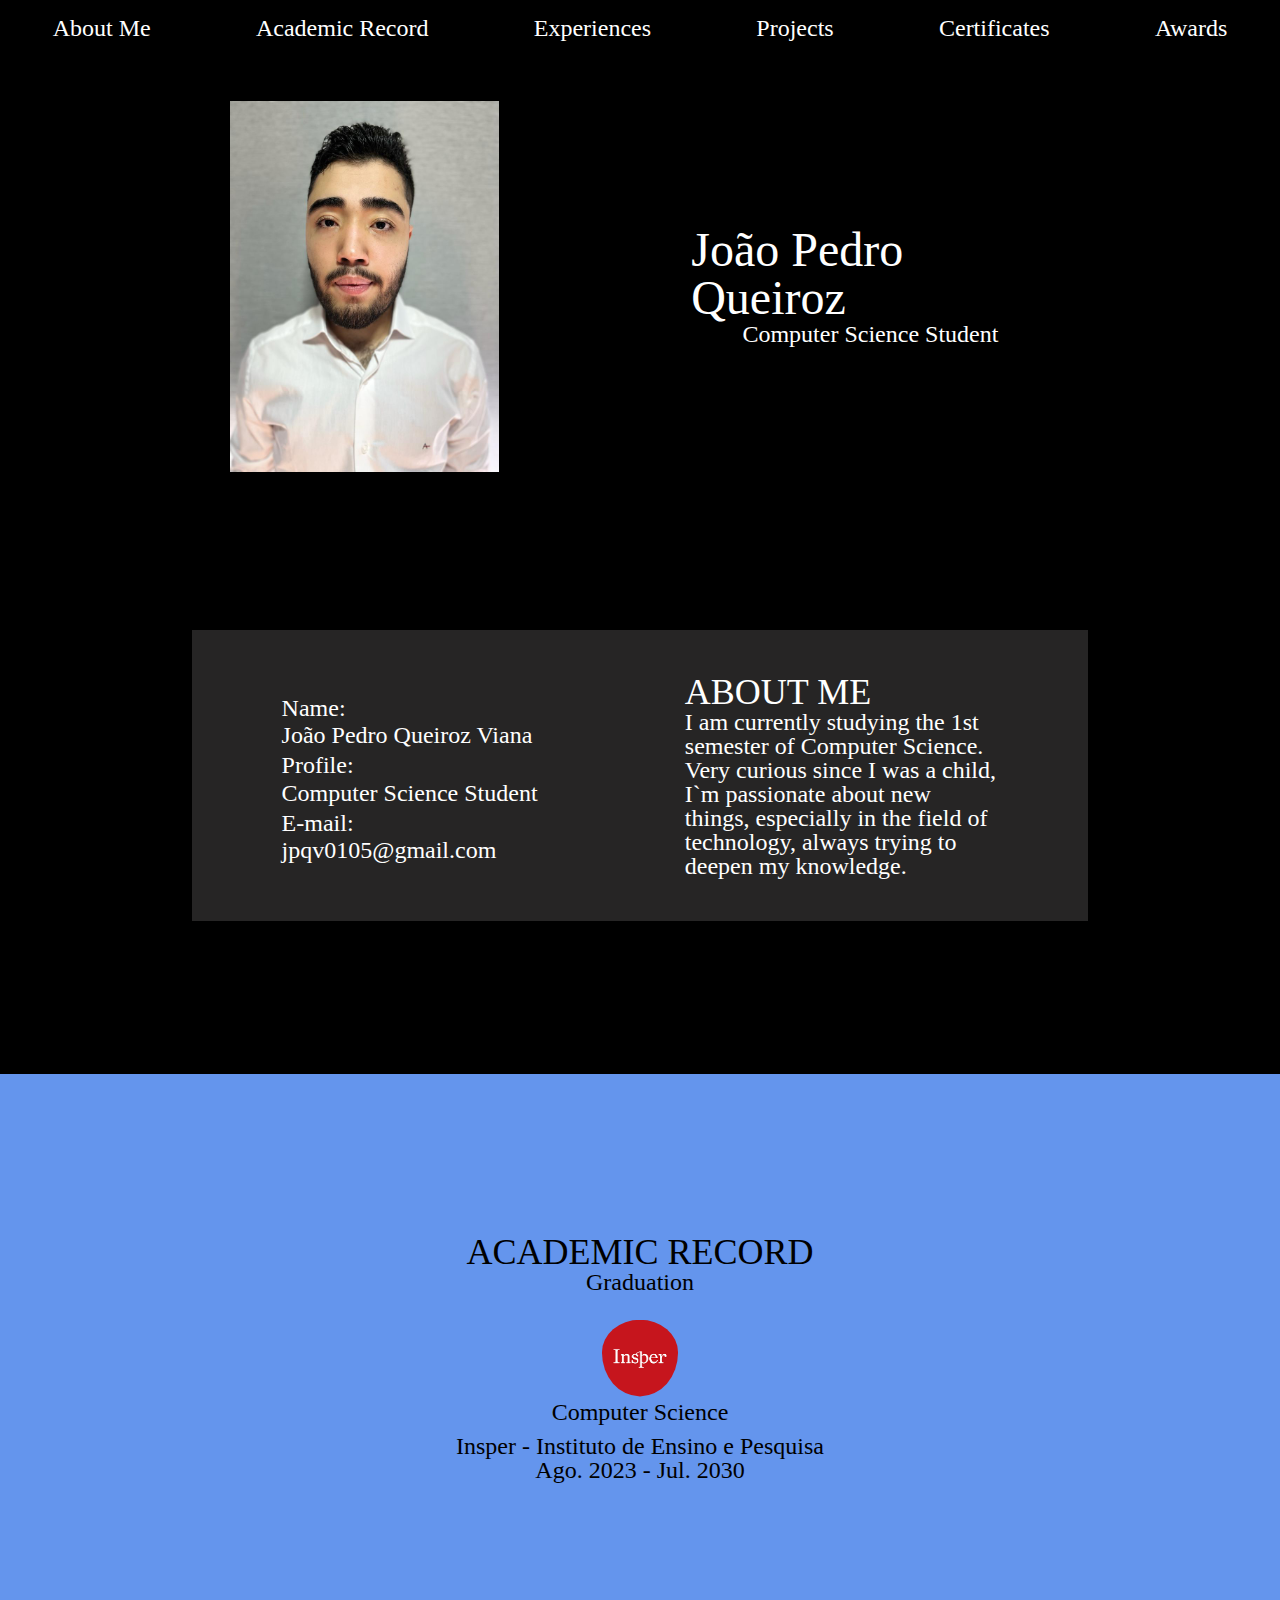
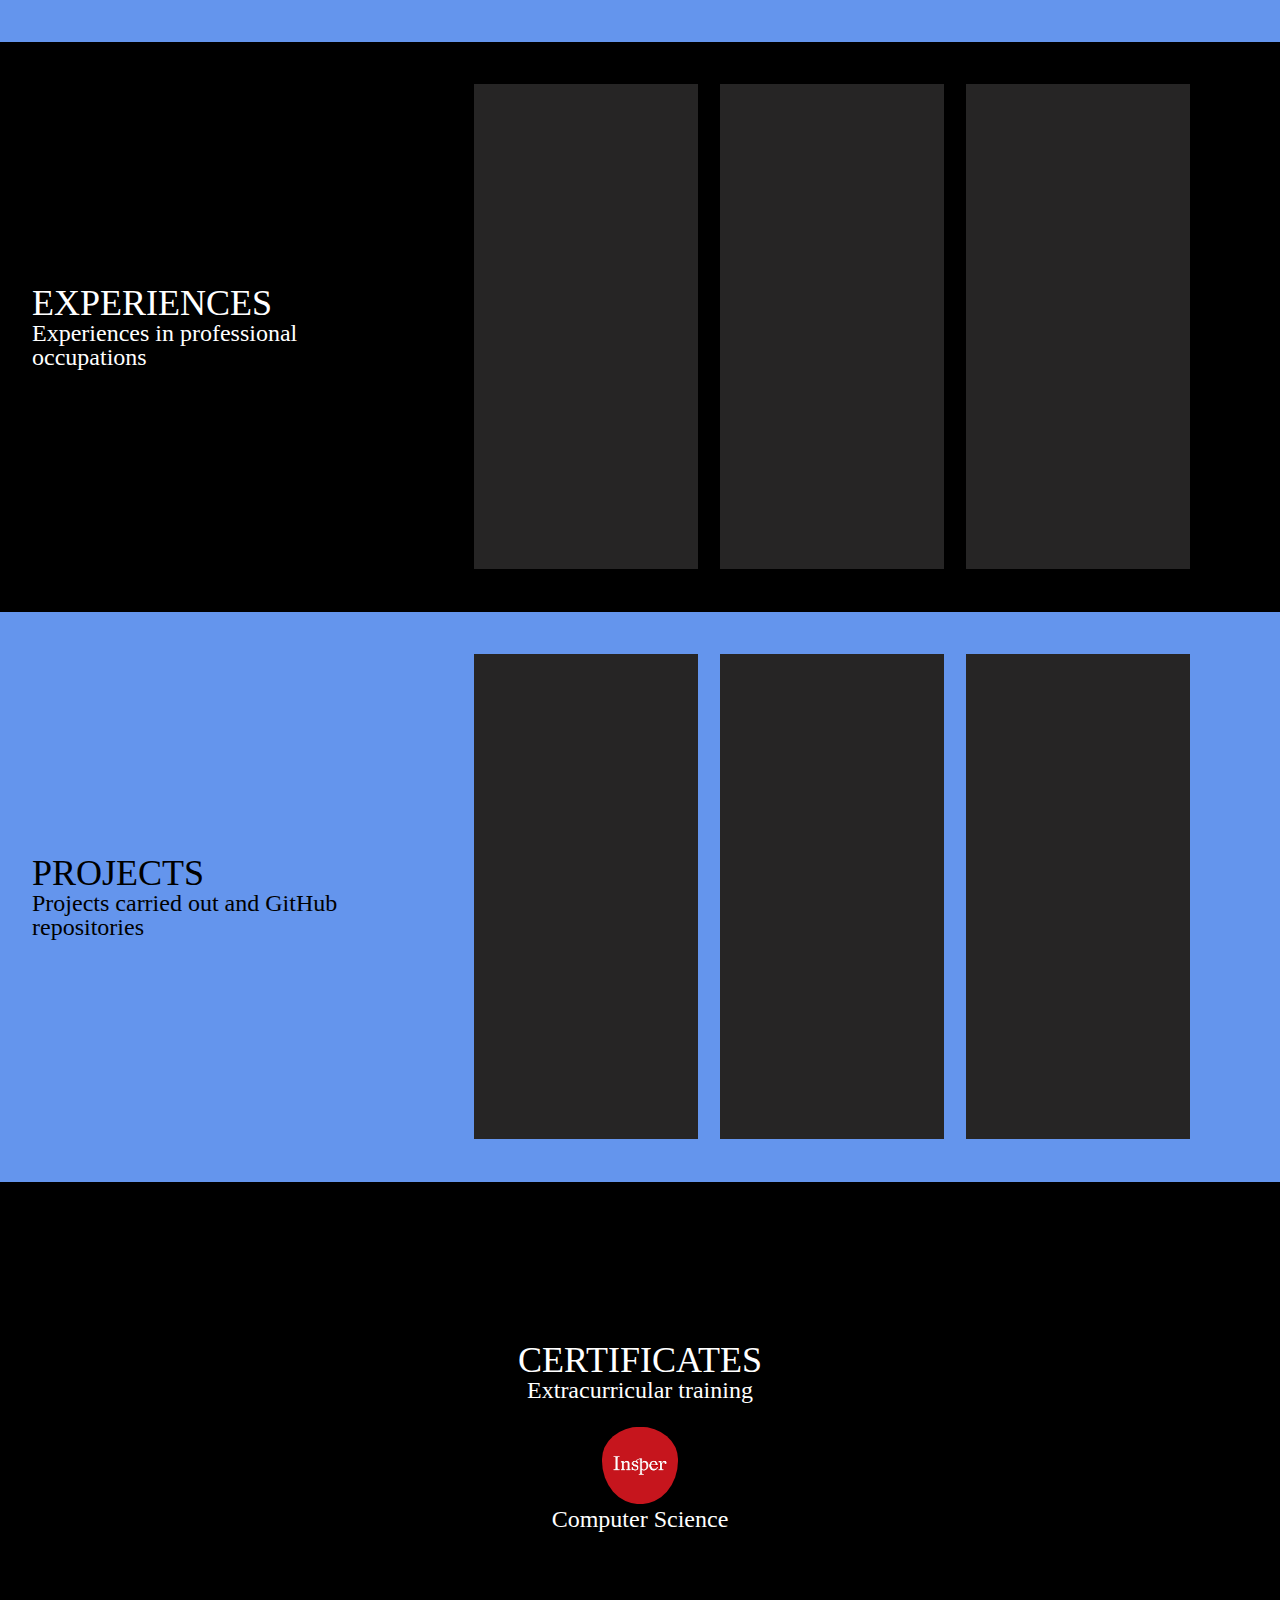
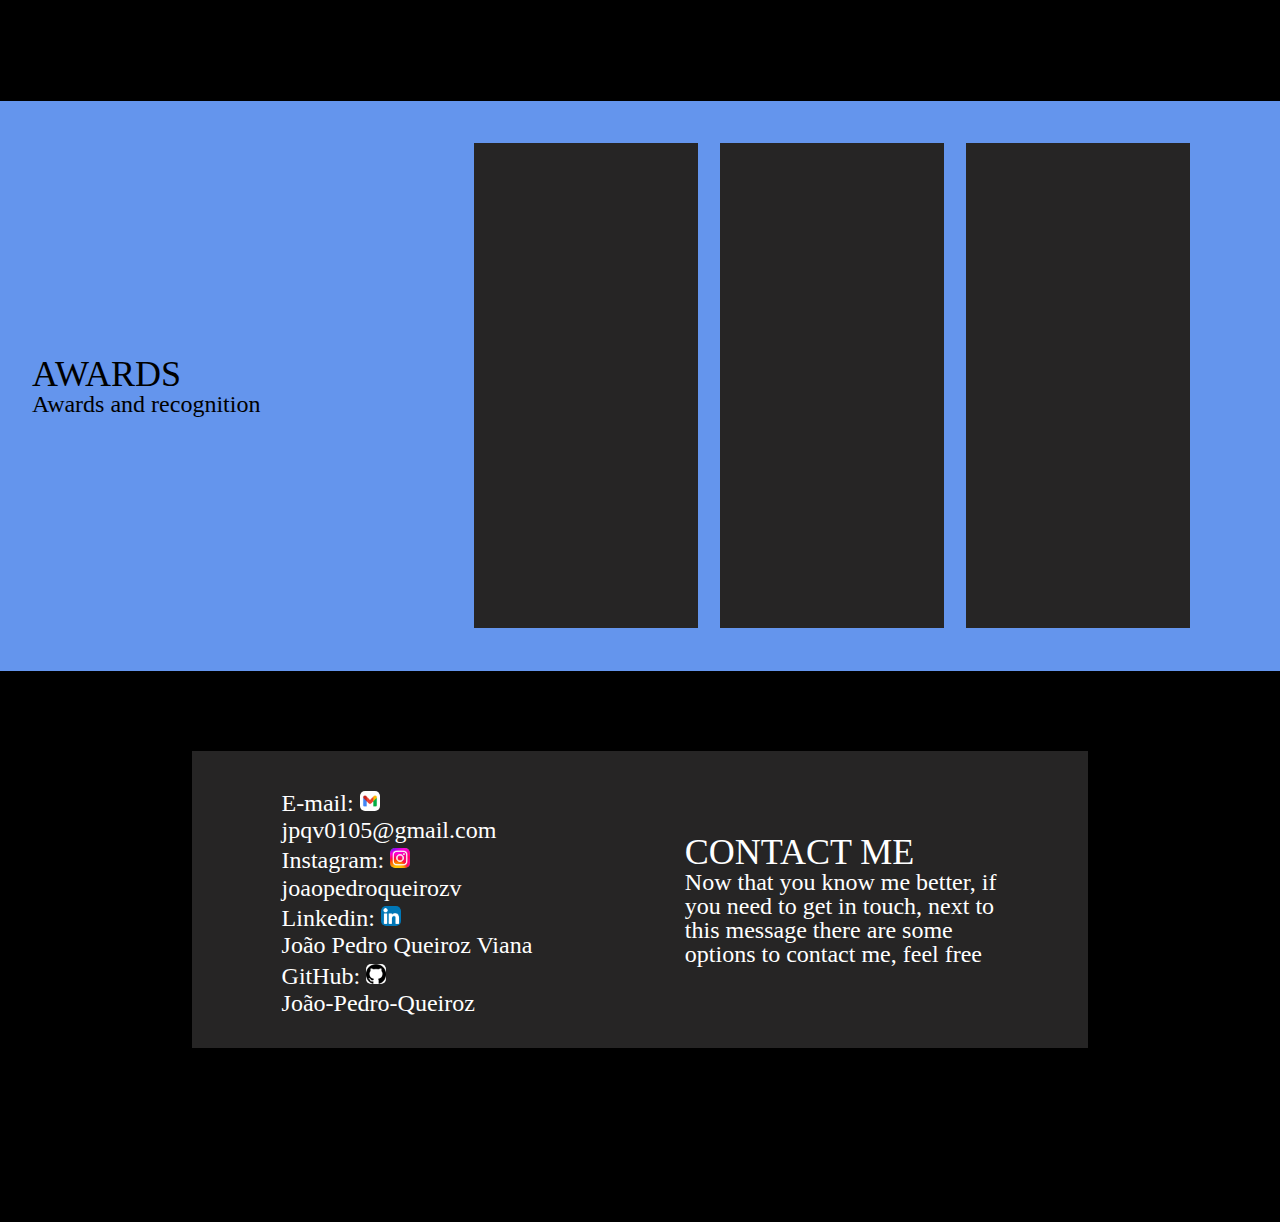
==== index.html @ a4958333 "tirando comentário" ====
<!DOCTYPE html>
<html lang="pt-BR">
    <head>
        <title> Portfólio - João Pedro </title>
        <meta charset="UTF-8">
        <meta name="viewport" content="width=device-width, initial-scale=1">
        <link rel="stylesheet" href="reset/reset.css">
        <link rel="stylesheet" href="style/style.css">
    </head>
    <header class="pai">
        <p class="filho"> About Me </p>
        <p class="filho"> Academic Record </p>
        <p class="filho"> Experiences </p>
        <p class="filho"> Projects </p>
        <p class="filho"> Certificates </p>
        <p class="filho"> Awards </p>
    </header>
    <body>
        <section class="black-first">
            <figure>
                <img class="photo"  src="img/Portfólio.jpg" alt="João Pedro's photo">
                <div class="name">
                    <h1> João Pedro Queiroz </h1>
                    <p class="body-black"> Computer Science Student </p>
                </div>
            </figure>
        </section>
        <section class="black-first">
            <div class="complete">
                <div class="informations">
                    <h3 class="title-black"> Name: </h3>
                    <p class="body-black"> João Pedro Queiroz Viana </p>
                    <h3 class="title-black"> Profile: </h3>
                    <p class="body-black"> Computer Science Student </p>
                    <h3 class="title-black"> E-mail: </h3>
                    <p class="body-black"> jpqv0105@gmail.com </p>
                </div>
                <div class="about">
                    <h2  class="title-black"> ABOUT ME </h2>
                    <p class="body-black text-about">
                        I am currently studying the 1st semester of Computer Science.
                        Very curious since I was a child, I`m passionate about new things,
                        especially in the field of technology, always trying to deepen my knowledge.
                    </p>
                </div>
            </div>
        </section>
        <section class="blue-first">
            <div class="title-a">
                <h2 class="title"> ACADEMIC RECORD </h2>
                <p class="body"> Graduation </p>
                <img class="logo"  src="img/Insper.png" alt="Insper's logo">
                <h3 class="title graduation"> Computer Science </h3>
                <p class="body"> Insper - Instituto de Ensino e Pesquisa </p>
                <p class="body"> Ago. 2023 - Jul. 2030 </p>
            </div>
        </section>
        <section class="black-second">
            <div class="title-b">
                <h2 class="title-black"> EXPERIENCES </h2>
                <p class="body-black"> Experiences in professional occupations </p>
            </div>
            <div class="projects">
                <div class="project">
                   
                </div>
                <div class="project">

                </div>
                <div class="project">

                </div>
            </div>  
        </section>
        <section class="blue-second">
            <div class="title-b">
                <h2 class="title"> PROJECTS </h2>
                <p class="body"> Projects carried out and GitHub repositories </p>
            </div>
            <div class="projects">
                <div class="project">
                   
                </div>
                <div class="project">

                </div>
                <div class="project">

                </div>
            </div>  
        </section>
        <section class="black-third">
            <div class="title-a">
                <h2 class="title-black"> CERTIFICATES </h2>
                <p class="body-black"> Extracurricular training </p>
                <img class="logo"  src="img/Insper.png" alt="Insper's logo">
                <h3 class="title-black graduation"> Computer Science </h3>
            </div>
        </section>
        <section class="blue-second">
            <div class="title-b">
                <h2 class="title"> AWARDS </h2>
                <p class="body"> Awards and recognition </p>
            </div>
            <div class="projects">
                <div class="project">
                   
                </div>
                <div class="project">

                </div>
                <div class="project">

                </div>
            </div>
        </section>
        <section class="black-first">
            <div class="complete">
                <div class="informations">
                    <h3 class="title-black"> E-mail: <img class="icon"  src="img/Gmail.png" alt="Gmail's icon"> </h3>
                    <p class="body-black"> jpqv0105@gmail.com </p>
                    <h3 class="title-black"> Instagram: <img class="icon"  src="img/Instagram.jpeg" alt="Instagram's icon"> </h3>
                    <p class="body-black"> joaopedroqueirozv </p>
                    <h3 class="title-black"> Linkedin: <img class="icon"  src="img/Linkedin.png" alt="Linkedin's icon"> </h3>
                    <p class="body-black"> João Pedro Queiroz Viana </p>
                    <h3 class="title-black"> GitHub: <img class="icon"  src="img/GitHub.png" alt="GitHub's icon"> </h3>
                    <p class="body-black"> João-Pedro-Queiroz </p>
                </div>
                <div class="about">
                    <h2 class="title-black"> CONTACT ME </h2>
                    <p class="body-black text-about"> 
                        Now that you know me better, if you need to get in touch, 
                        next to this message there are some options to contact me, feel free
                    </p>
                </div>
            </div>
        </section>
    </body>
</html>
---- style/style.css ----
.pai {
    display: flex;
    flex-direction: row;
    justify-content: space-around;
    position: fixed;
    height: 9%;
    width: 100%;
    background-color: black;
}

.filho {
    font-size: 150%;
    margin: 0.5rem;
    padding: 0.5rem;
    color: white;
}

.body-black{
    color: white;
    font-size: 150%;
}

.body{
    color: black;
    font-size: 150%;
}

h1{
    color: white;
    font-size: 300%;
}

h2{
    font-size: 225%;
}

.title-black{
    color: white;
}

.title{
    color: black;
}

h3{
    font-size: 150%;
    padding: 0.2rem 0rem 0.1rem;
    margin: 0.2rem 0rem 0.1rem;
}

.black-first{
    background-color: black;
    display: grid;
    grid-template-columns: 15% auto 15%;
}

figure{
    grid-column-start: 2;
    grid-column-end: 3;
    height: 75%;
    padding: 2.5rem 0rem;
    margin: 2.5rem 0rem;
    display: flex;
    flex-direction: row;
    justify-content: center;
    align-items: center;
}

.photo{
    height: 90%;
    width: 30%;
    padding: 0.5rem 3rem 0.5rem 0.5rem;
    margin: 0.5rem 3rem 0.5rem 0.5rem;
}

.name{
    width: 40%;
    padding: 0.5rem 0.5rem 0.5rem 3rem;
    margin: 0.5rem 0.5rem 0.5rem 3rem;
    display: flex;
    flex-direction: column;
    align-items: center;
}

.complete{
    background-color: rgb(38, 37, 37);
    grid-column-start: 2;
    grid-column-end: 3;
    height: 25%;
    padding: 5rem 0rem;
    margin: 5rem 0rem;
    display: flex;
    flex-direction: row;
    justify-content: center;
    align-items: center;
}

.informations{
    width: 45%;
}

.about{
    width: 35%;
}

.blue-first{
    background-color: cornflowerblue;
    display: grid;
    grid-template-columns: 30% auto 30%;
}

.title-a{
    grid-column-start: 2;
    grid-column-end: 3;
    padding: 5rem 0rem;
    margin: 5rem 0rem;
    display: flex;
    flex-direction: column;
    align-items: center;
}

.logo{
    border-radius: 50%;
    height: 55%;
    width: 15%;
    padding: 0.8rem 0rem 0.1rem 0rem;
    margin: 0.8rem 0rem 0.1rem 0rem;
}

.graduation{
    padding: 0rem 0rem 0.3rem 0rem;
    margin: 0rem 0rem 0.3rem 0rem;
}

.black-second{
    background-color: black;
    display: grid;
    grid-template-columns: 30% auto;
}

.title-b{
    grid-column-start: 1;
    grid-column-end: 2;
    height: 250px;  
    padding: 5rem 0rem 5rem 1rem;
    margin: 5rem 0rem 5rem 1rem;
    display: flex;
    flex-direction: column;
    justify-content: center;
}

.projects{
    grid-column: 2;
    display: flex;
    flex-direction: row;
    justify-content: center;
    align-items: center;
}

.project{
    background-color: rgb(38, 37, 37);
    padding: 1ren 0.7rem;
    margin: 1rem 0.7rem;
    height: 85%;
    width: 25%;
    display: flex;
    flex-direction: column;
}

.blue-second{
    background-color: cornflowerblue;
    display: grid;
    grid-template-columns: 30% auto;
}

.black-third{
    background-color: black;
    display: grid;
    grid-template-columns: 30% auto 30%;
}

.icon{
    border-radius: 25%;
    height: 25%;
    width: 5%;
    padding: 0rem 0rem 0rem 0rem;
    margin: 0rem 0rem 0rem 0rem;
}
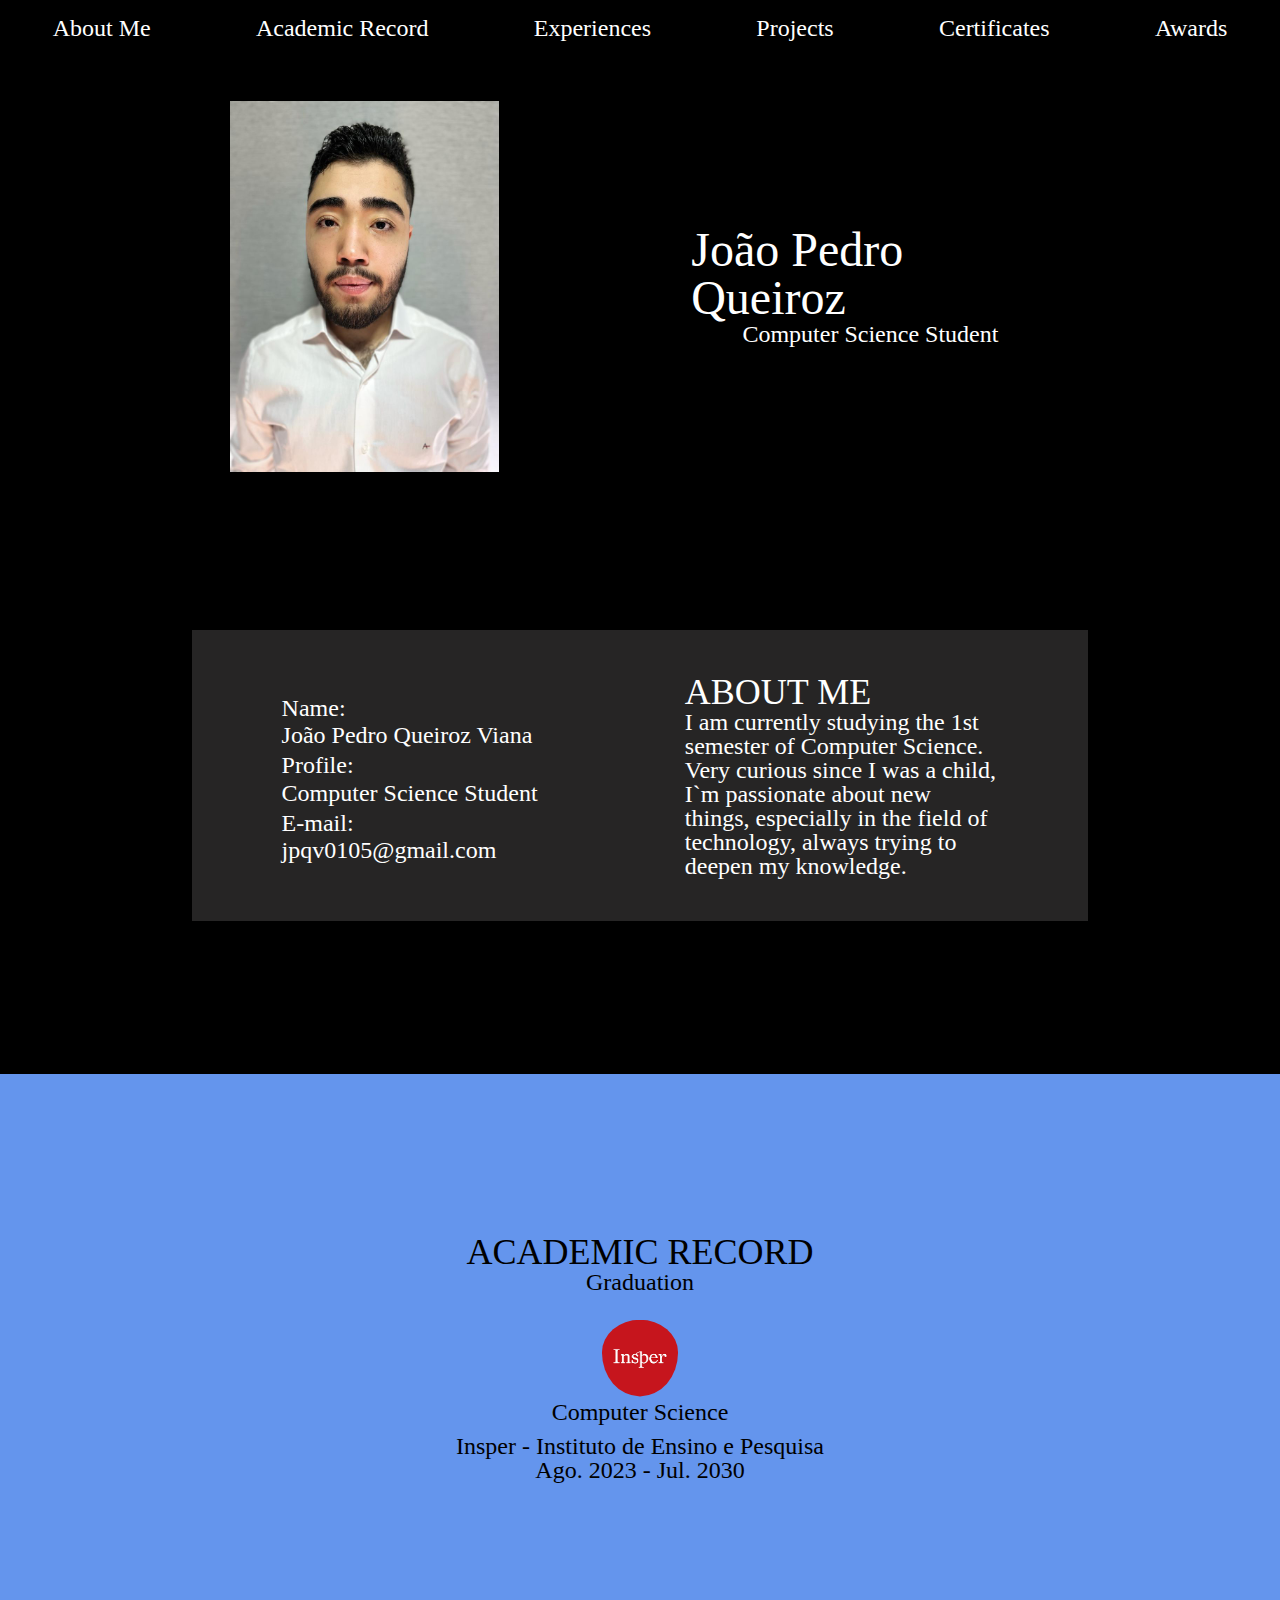
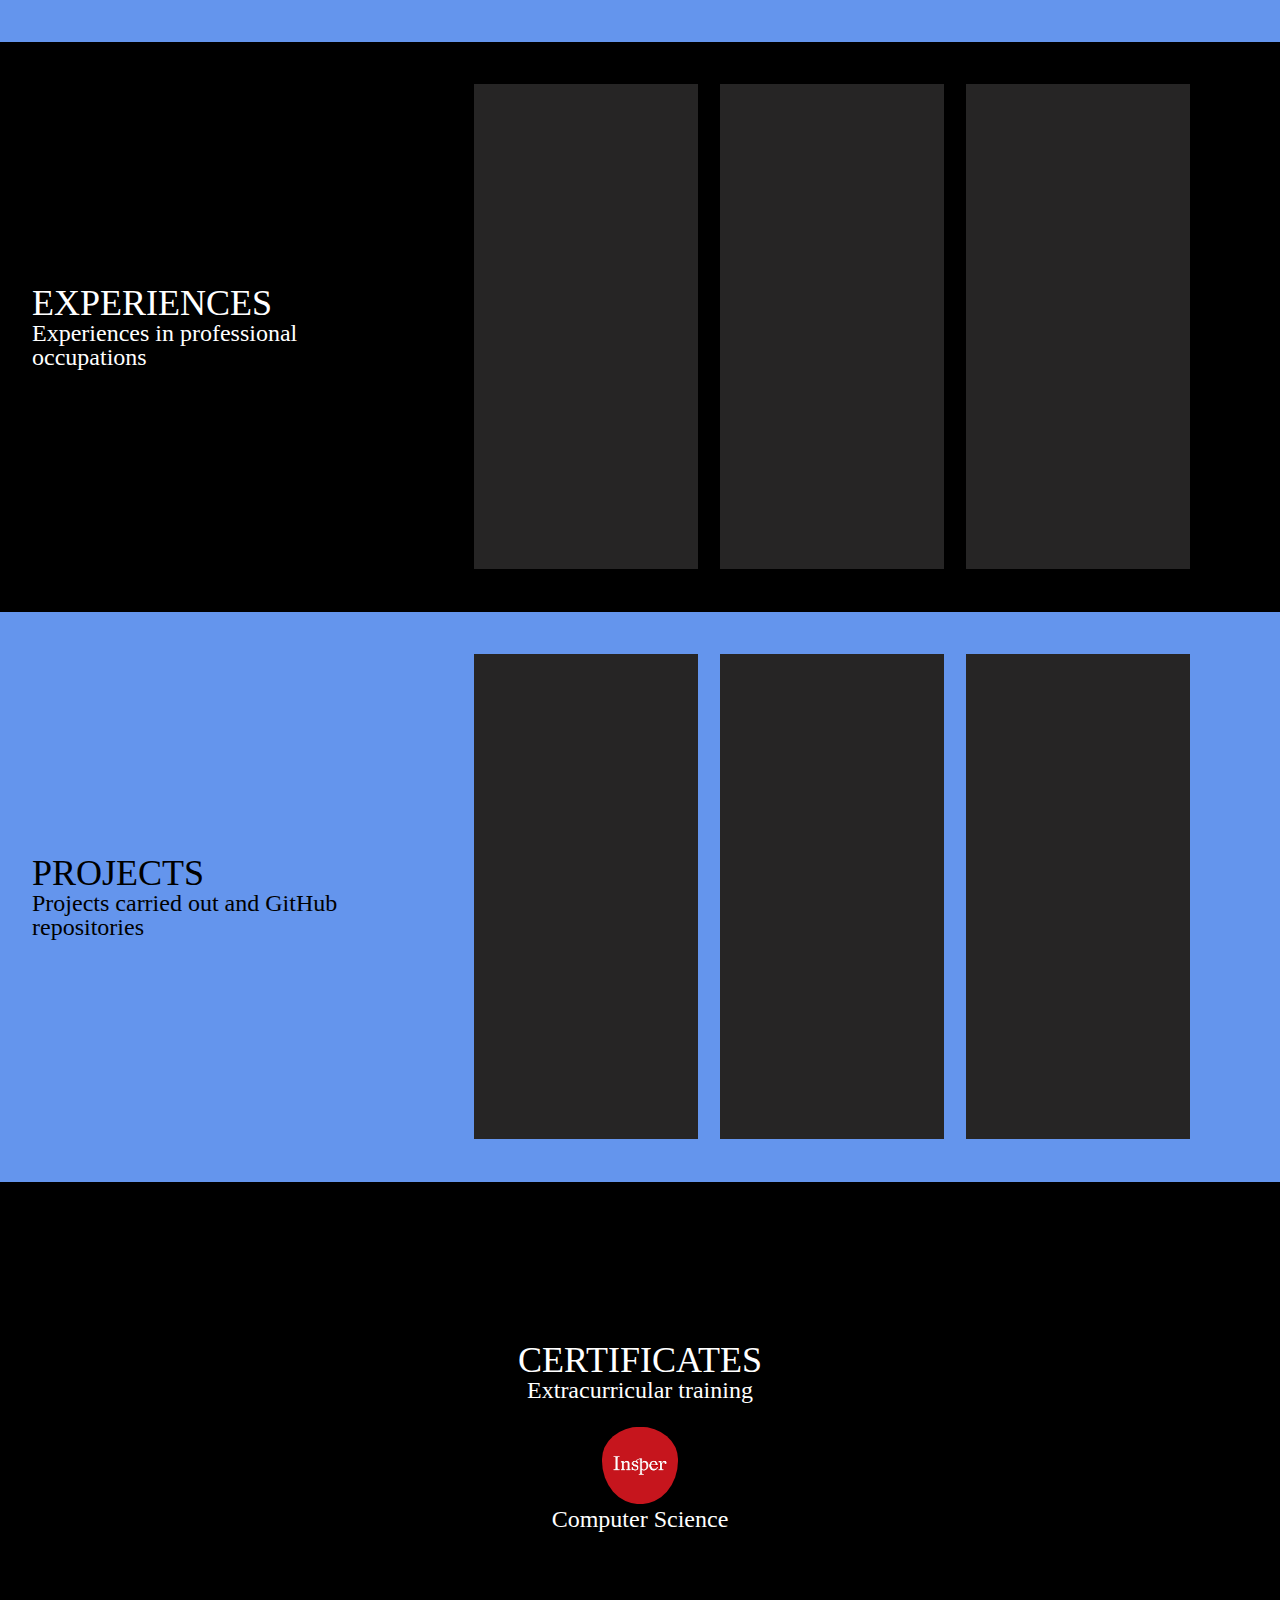
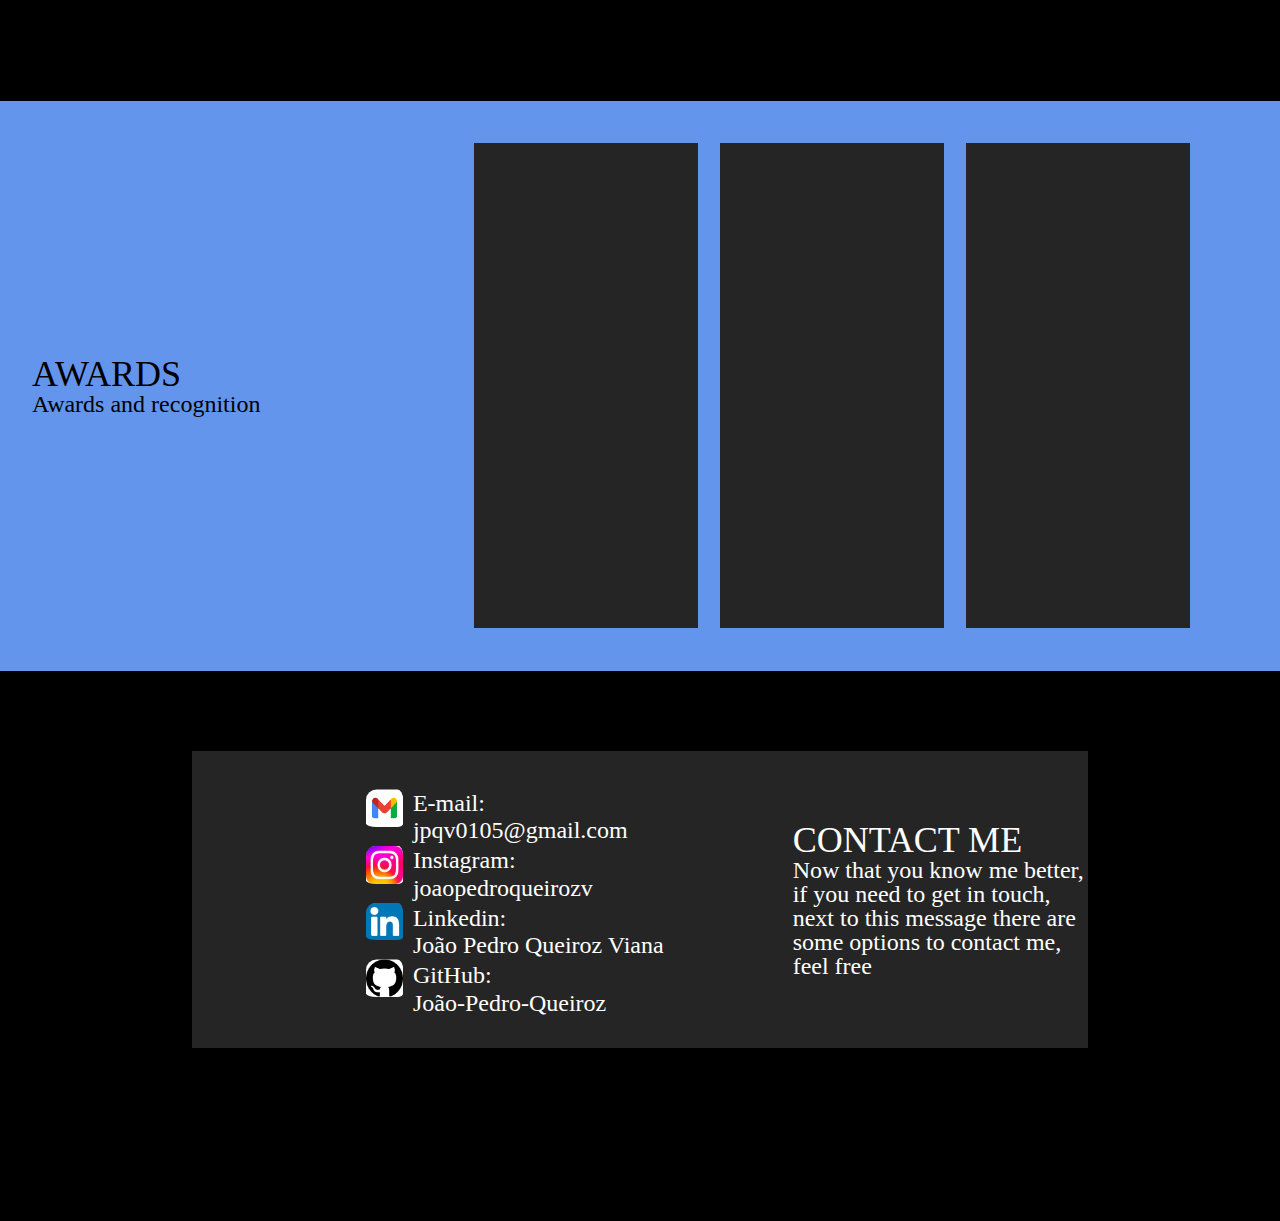
==== commit 432c4644: "Criando elemento footer" ====
--- a/index.html
+++ b/index.html
@@ -1,5 +1,6 @@
 <!DOCTYPE html>
 <html lang="pt-BR">
+
     <head>
         <title> Portfólio - João Pedro </title>
         <meta charset="UTF-8">
@@ -7,6 +8,7 @@
         <link rel="stylesheet" href="reset/reset.css">
         <link rel="stylesheet" href="style/style.css">
     </head>
+
     <header class="pai">
         <p class="filho"> About Me </p>
         <p class="filho"> Academic Record </p>
@@ -15,7 +17,9 @@
         <p class="filho"> Certificates </p>
         <p class="filho"> Awards </p>
     </header>
+
     <body>
+
         <section class="black-first">
             <figure>
                 <img class="photo"  src="img/Portfólio.jpg" alt="João Pedro's photo">
@@ -25,6 +29,7 @@
                 </div>
             </figure>
         </section>
+
         <section class="black-first">
             <div class="complete">
                 <div class="informations">
@@ -45,6 +50,7 @@
                 </div>
             </div>
         </section>
+
         <section class="blue-first">
             <div class="title-a">
                 <h2 class="title"> ACADEMIC RECORD </h2>
@@ -55,6 +61,7 @@
                 <p class="body"> Ago. 2023 - Jul. 2030 </p>
             </div>
         </section>
+
         <section class="black-second">
             <div class="title-b">
                 <h2 class="title-black"> EXPERIENCES </h2>
@@ -72,6 +79,7 @@
                 </div>
             </div>  
         </section>
+
         <section class="blue-second">
             <div class="title-b">
                 <h2 class="title"> PROJECTS </h2>
@@ -89,6 +97,7 @@
                 </div>
             </div>  
         </section>
+
         <section class="black-third">
             <div class="title-a">
                 <h2 class="title-black"> CERTIFICATES </h2>
@@ -97,6 +106,7 @@
                 <h3 class="title-black graduation"> Computer Science </h3>
             </div>
         </section>
+
         <section class="blue-second">
             <div class="title-b">
                 <h2 class="title"> AWARDS </h2>
@@ -114,16 +124,27 @@
                 </div>
             </div>
         </section>
+
+    </body>
+
+    <footer>
+
         <section class="black-first">
             <div class="complete">
+                <div class="icons">
+                    <img class="icon"  src="img/Gmail.png" alt="Gmail's icon">
+                    <img class="icon"  src="img/Instagram.jpeg" alt="Instagram's icon">
+                    <img class="icon"  src="img/Linkedin.png" alt="Linkedin's icon">
+                    <img class="icon"  src="img/GitHub.png" alt="GitHub's icon">
+                </div>
                 <div class="informations">
-                    <h3 class="title-black"> E-mail: <img class="icon"  src="img/Gmail.png" alt="Gmail's icon"> </h3>
+                    <h3 class="title-black"> E-mail: </h3>
                     <p class="body-black"> jpqv0105@gmail.com </p>
-                    <h3 class="title-black"> Instagram: <img class="icon"  src="img/Instagram.jpeg" alt="Instagram's icon"> </h3>
+                    <h3 class="title-black"> Instagram: </h3>
                     <p class="body-black"> joaopedroqueirozv </p>
-                    <h3 class="title-black"> Linkedin: <img class="icon"  src="img/Linkedin.png" alt="Linkedin's icon"> </h3>
+                    <h3 class="title-black"> Linkedin: </h3>
                     <p class="body-black"> João Pedro Queiroz Viana </p>
-                    <h3 class="title-black"> GitHub: <img class="icon"  src="img/GitHub.png" alt="GitHub's icon"> </h3>
+                    <h3 class="title-black"> GitHub: </h3>
                     <p class="body-black"> João-Pedro-Queiroz </p>
                 </div>
                 <div class="about">
@@ -135,5 +156,7 @@
                 </div>
             </div>
         </section>
-    </body>
+
+    </footer>
+
 </html>--- a/style/style.css
+++ b/style/style.css
@@ -179,10 +179,16 @@
     grid-template-columns: 30% auto 30%;
 }
 
+.icons{
+    display: flex;
+    flex-direction: column;
+    align-items: flex-end;
+}
+
 .icon{
     border-radius: 25%;
-    height: 25%;
-    width: 5%;
-    padding: 0rem 0rem 0rem 0rem;
-    margin: 0rem 0rem 0rem 0rem;
+    height: 35%;
+    width: 17%;
+    padding: 0.1rem 0.3rem 0.5rem 0rem;
+    margin: 0.1rem 0.3rem 0.5rem 0rem;
 }
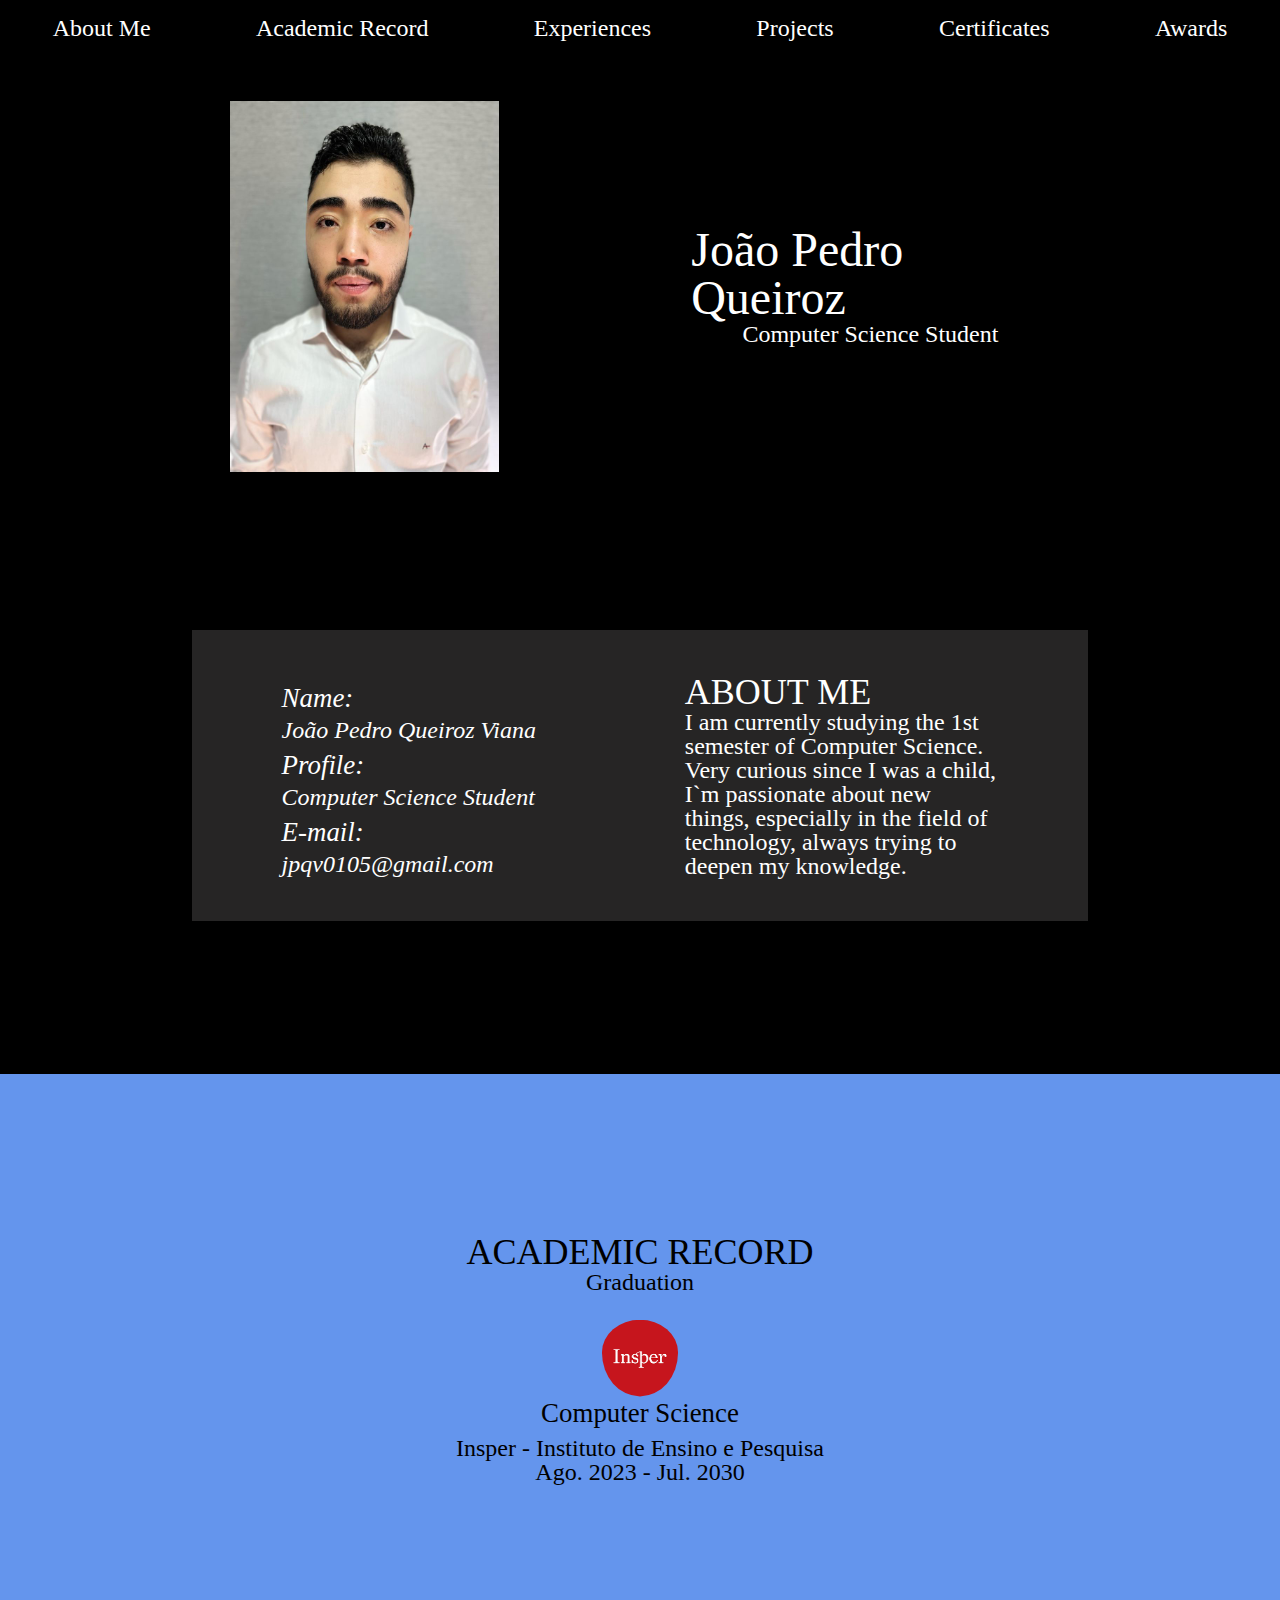
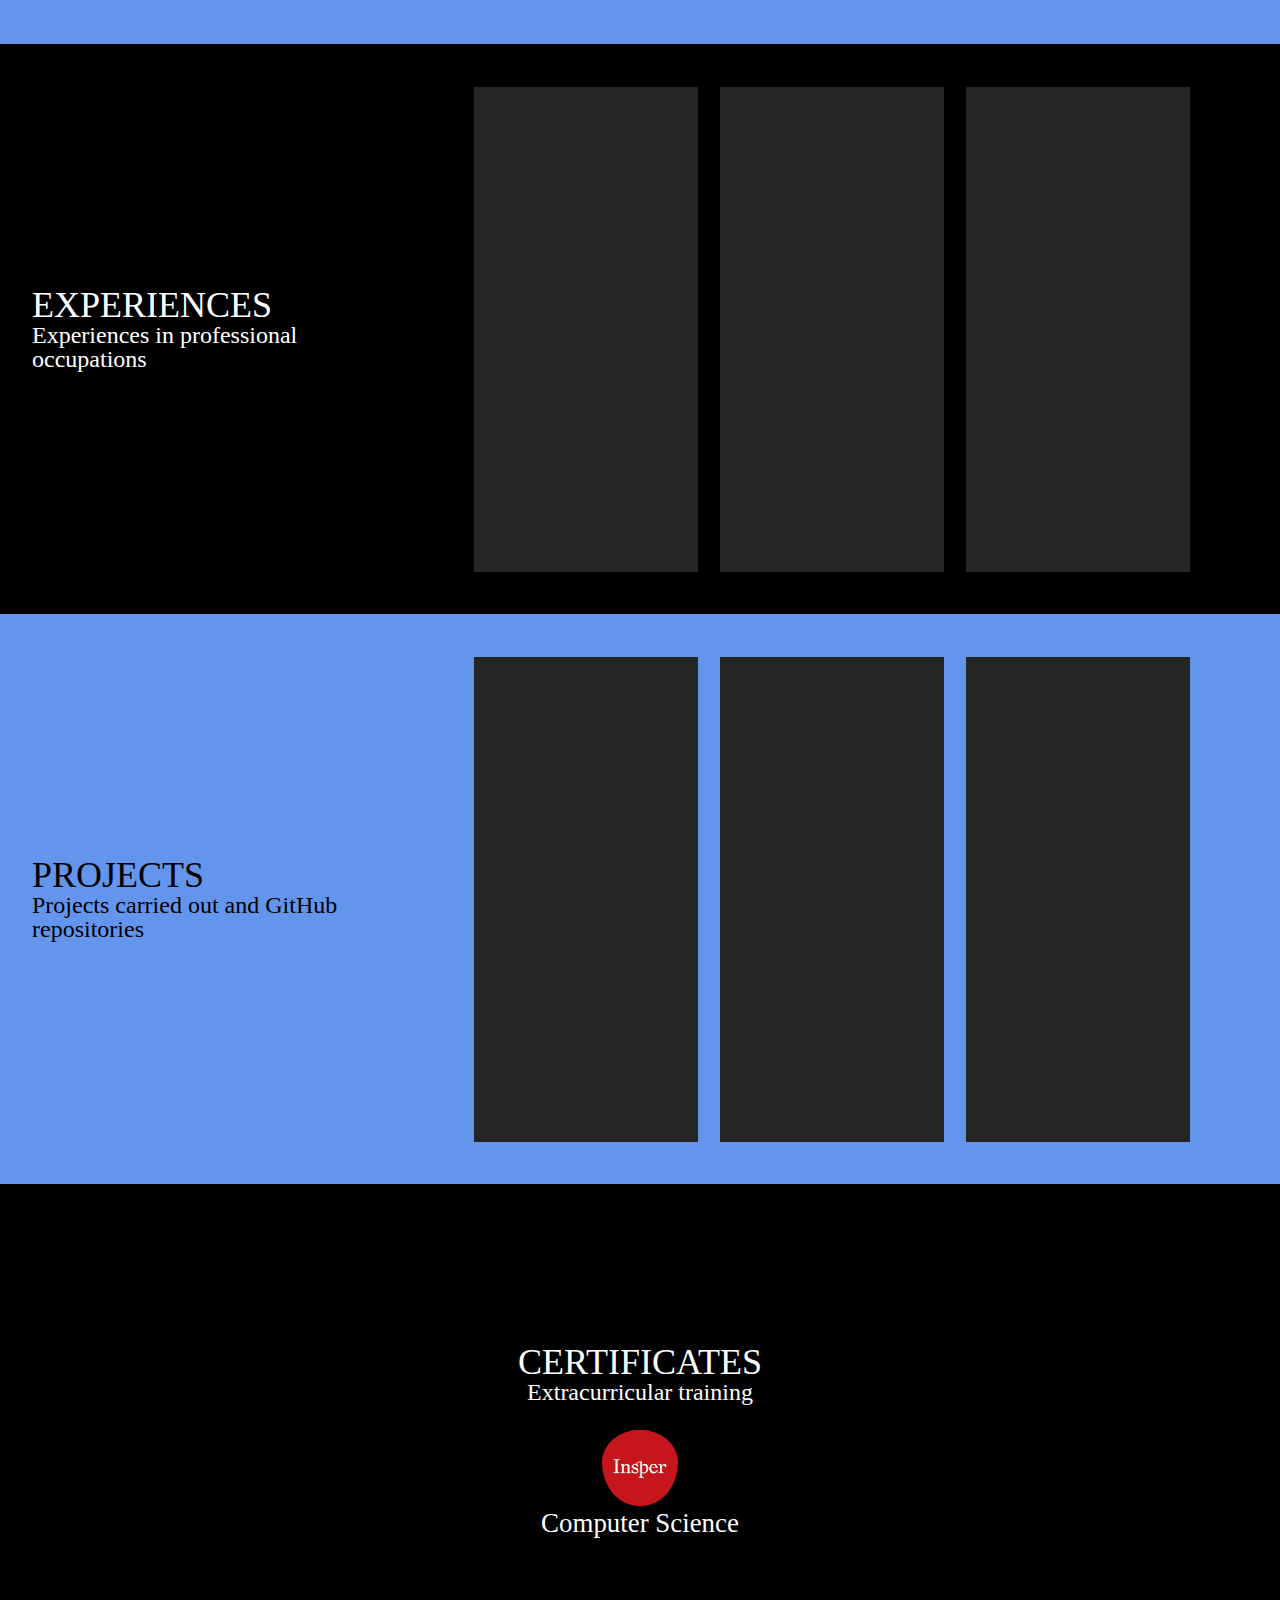
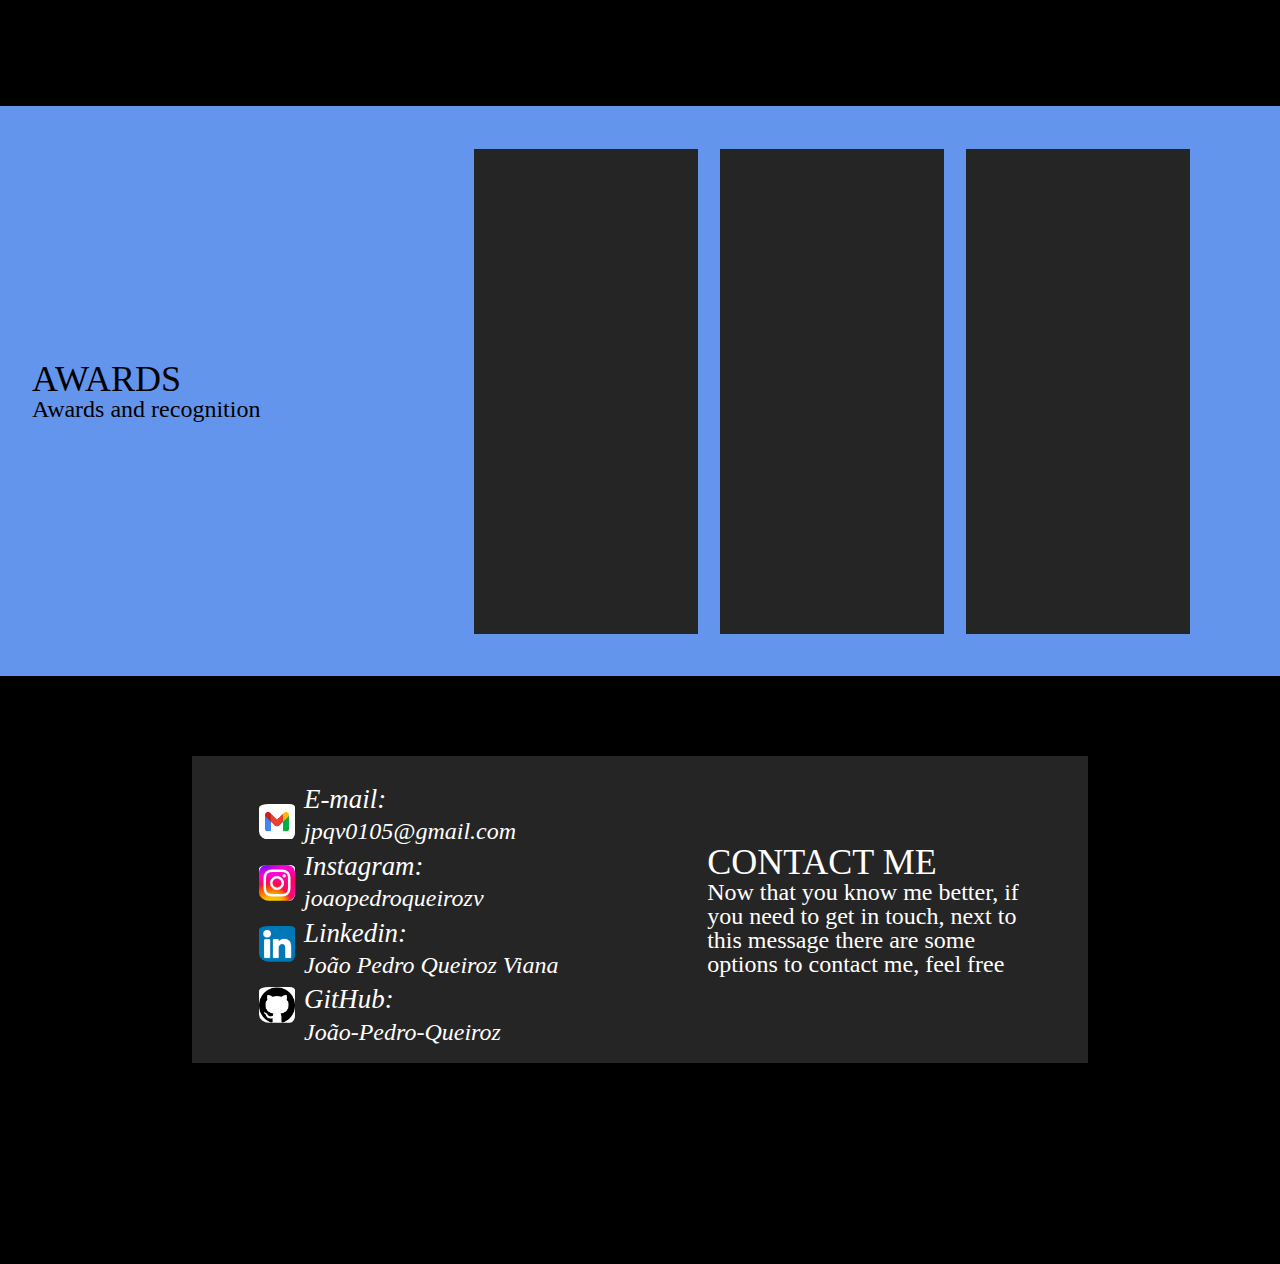
==== commit 4e81bc6d: "Fazendo sistema de redirecionamento" ====
--- a/index.html
+++ b/index.html
@@ -132,10 +132,21 @@
         <section class="black-first">
             <div class="complete">
                 <div class="icons">
-                    <img class="icon"  src="img/Gmail.png" alt="Gmail's icon">
-                    <img class="icon"  src="img/Instagram.jpeg" alt="Instagram's icon">
-                    <img class="icon"  src="img/Linkedin.png" alt="Linkedin's icon">
-                    <img class="icon"  src="img/GitHub.png" alt="GitHub's icon">
+                    <a href="mailto:jpqv0105@gmail.com?subject=Portfolio-Interest&body=Hello,%20I%20saw%20your%20portfolio%20and%20I'm%20interested%20in%20knowing%20a%20little%20more%20about%20you%20.">
+                        <img class="icon"  src="img/Gmail.png" alt="Gmail's icon">
+                    </a>
+
+                    <a href="https://www.instagram.com/joaopedroqueirozv/">
+                        <img class="icon"  src="img/Instagram.jpeg" alt="Instagram's icon">
+                    </a>
+
+                    <a href="https://www.linkedin.com/in/jo%C3%A3o-pedro-queiroz-viana-990239271/">
+                        <img class="icon"  src="img/Linkedin.png" alt="Linkedin's icon">
+                    </a>
+
+                    <a href="https://github.com/Joao-Pedro-Queiroz">
+                        <img class="icon"  src="img/GitHub.png" alt="GitHub's icon">
+                    </a>
                 </div>
                 <div class="informations">
                     <h3 class="title-black"> E-mail: </h3>
--- a/style/style.css
+++ b/style/style.css
@@ -43,9 +43,9 @@
 }
 
 h3{
-    font-size: 150%;
-    padding: 0.2rem 0rem 0.1rem;
-    margin: 0.2rem 0rem 0.1rem;
+    font-size: 168%;
+    padding: 0.3rem 0rem 0.2rem;
+    margin: 0.3rem 0rem 0.2rem;
 }
 
 .black-first{
@@ -97,6 +97,7 @@
 
 .informations{
     width: 45%;
+    font-style: italic;
 }
 
 .about{
@@ -183,12 +184,13 @@
     display: flex;
     flex-direction: column;
     align-items: flex-end;
+    width: 5%;
 }
 
 .icon{
     border-radius: 25%;
     height: 35%;
-    width: 17%;
-    padding: 0.1rem 0.3rem 0.5rem 0rem;
-    margin: 0.1rem 0.3rem 0.5rem 0rem;
+    width: 80%;
+    padding: 0.5rem 0.3rem 0.2rem 0rem;
+    margin: 0.5Rem 0.3rem 0.2rem 0rem;
 }
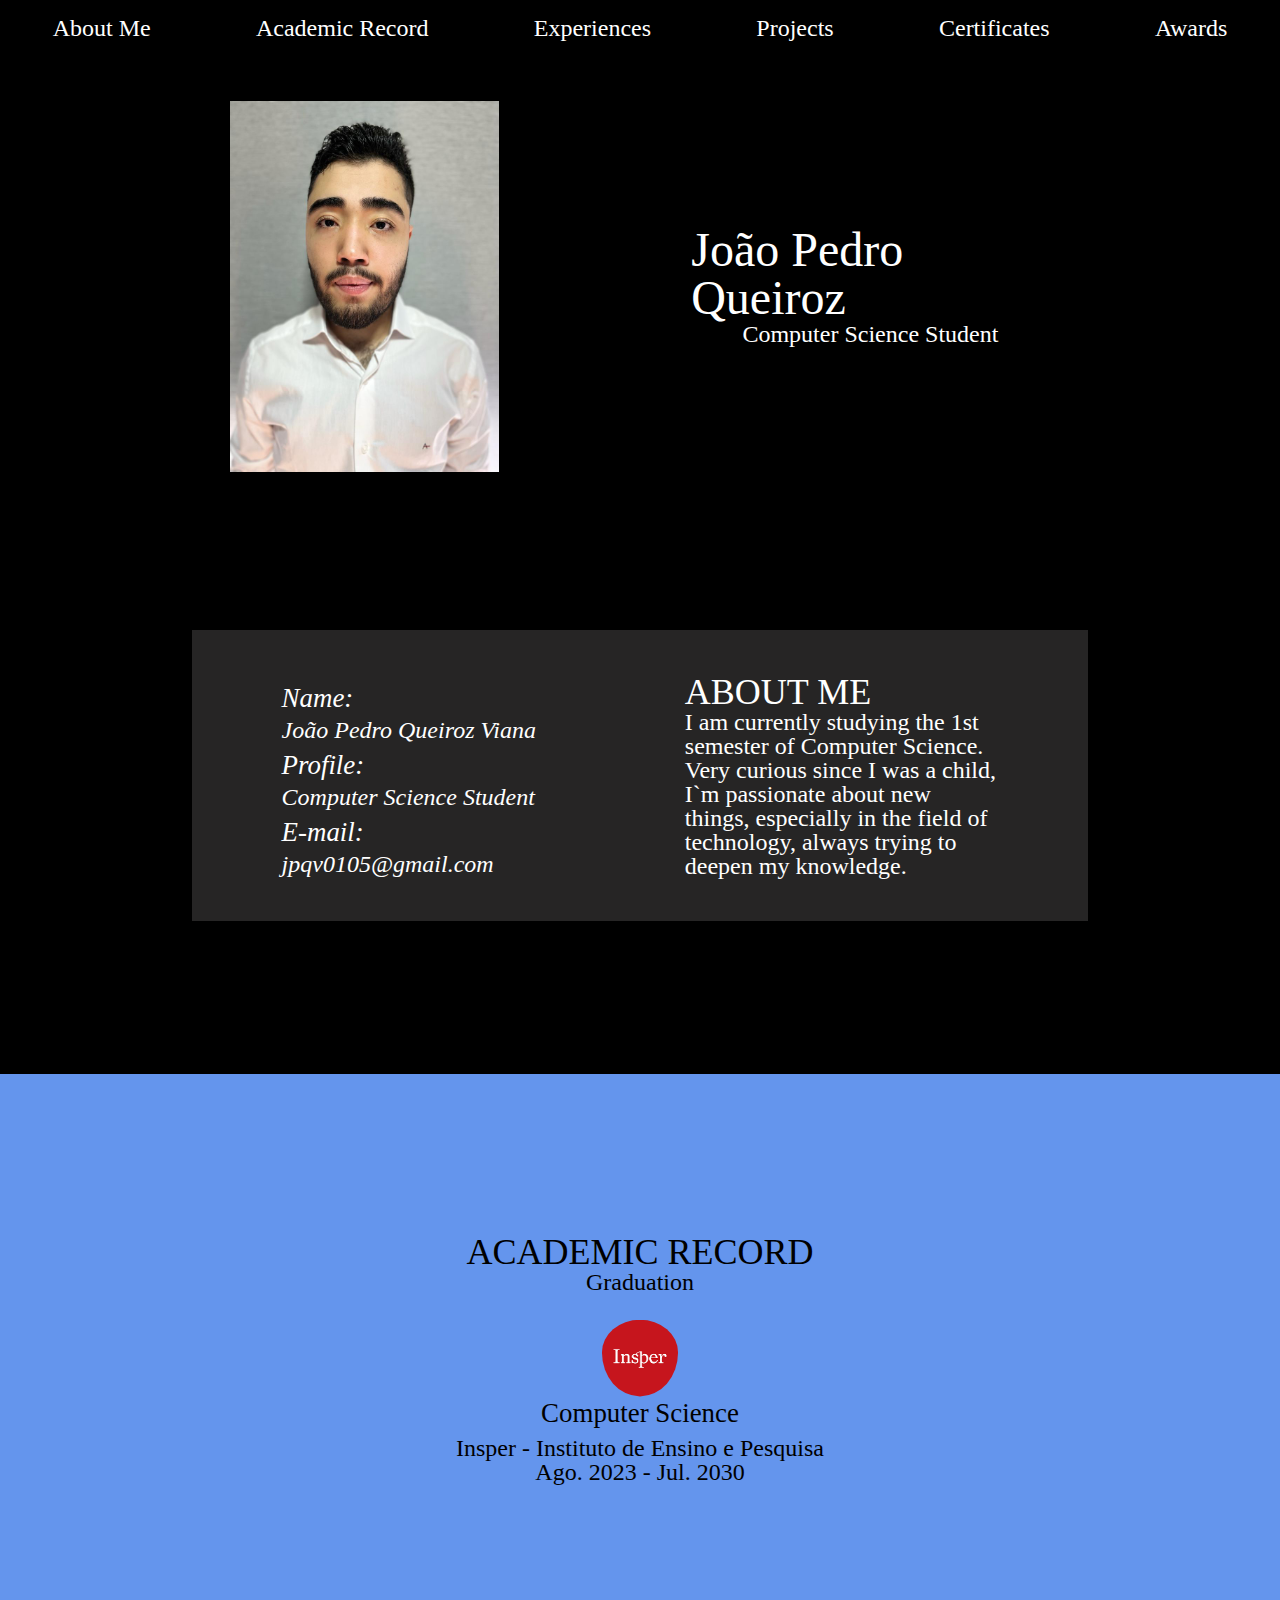
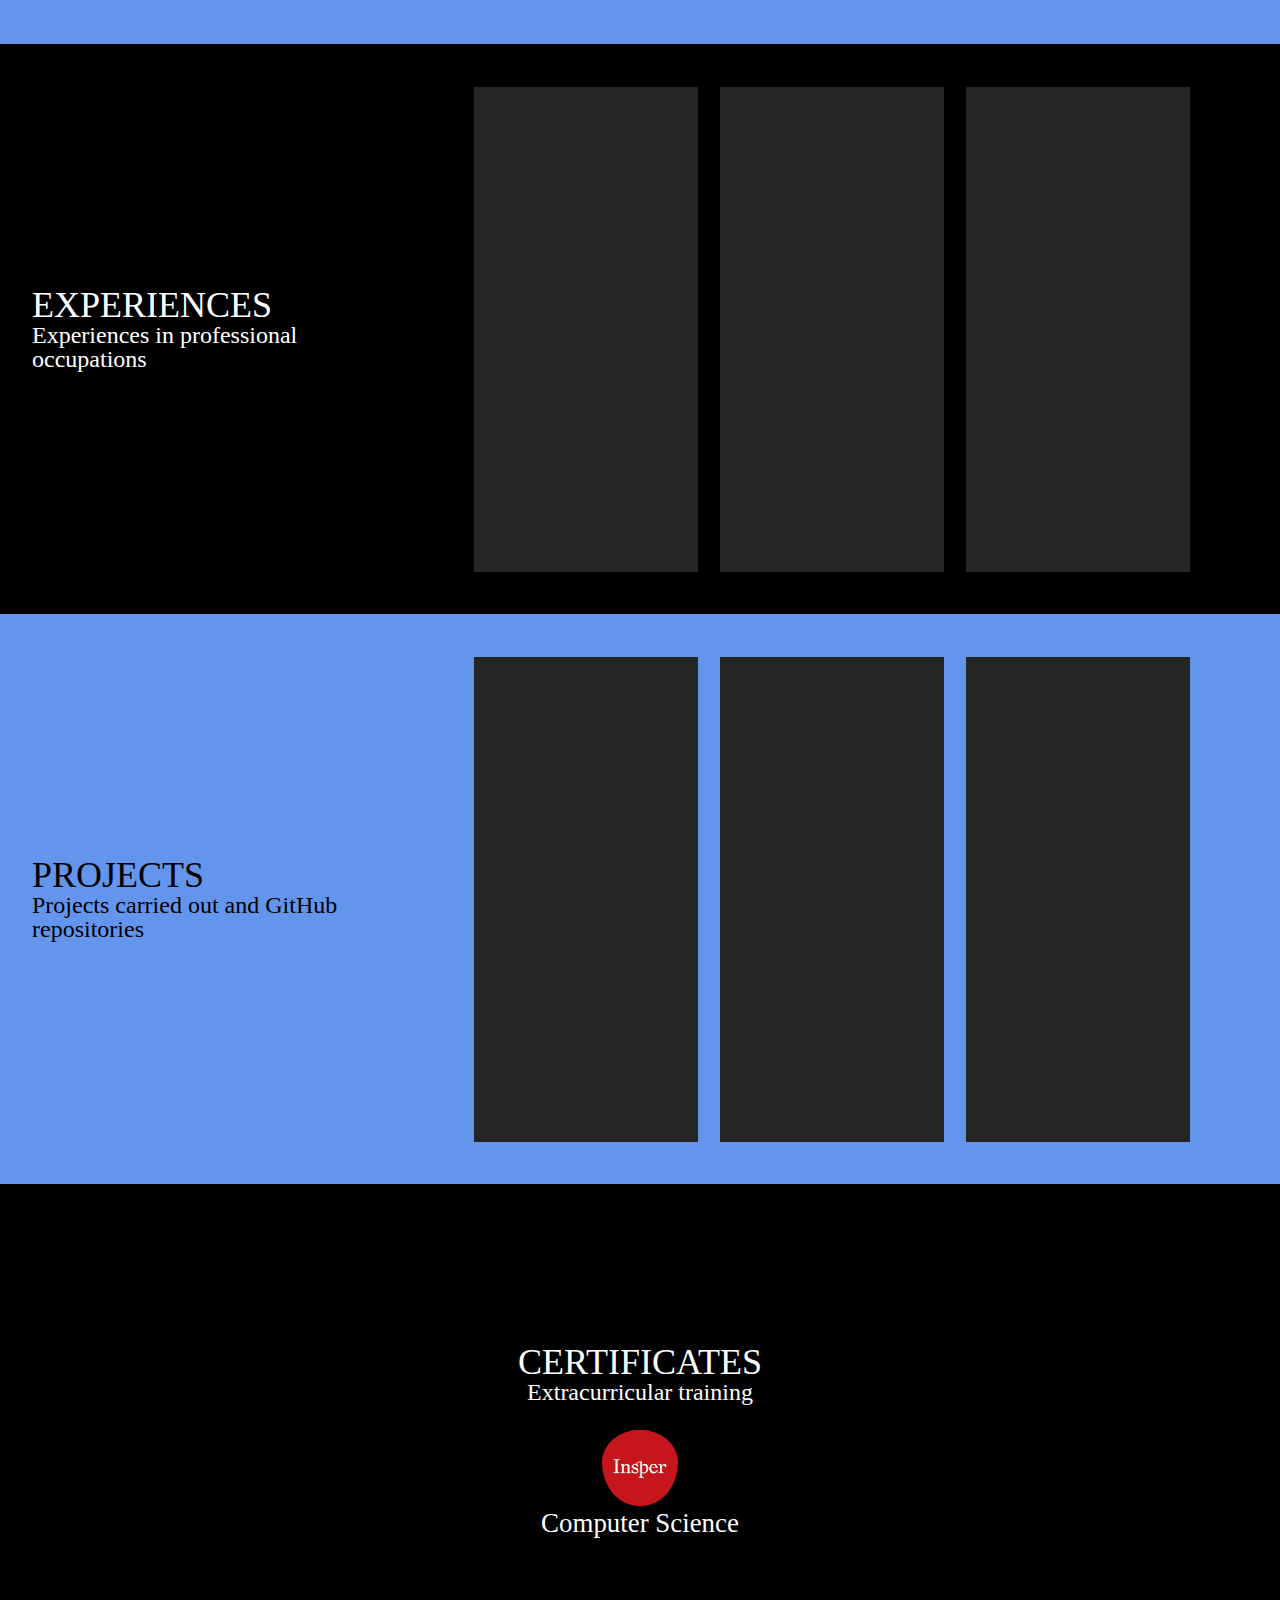
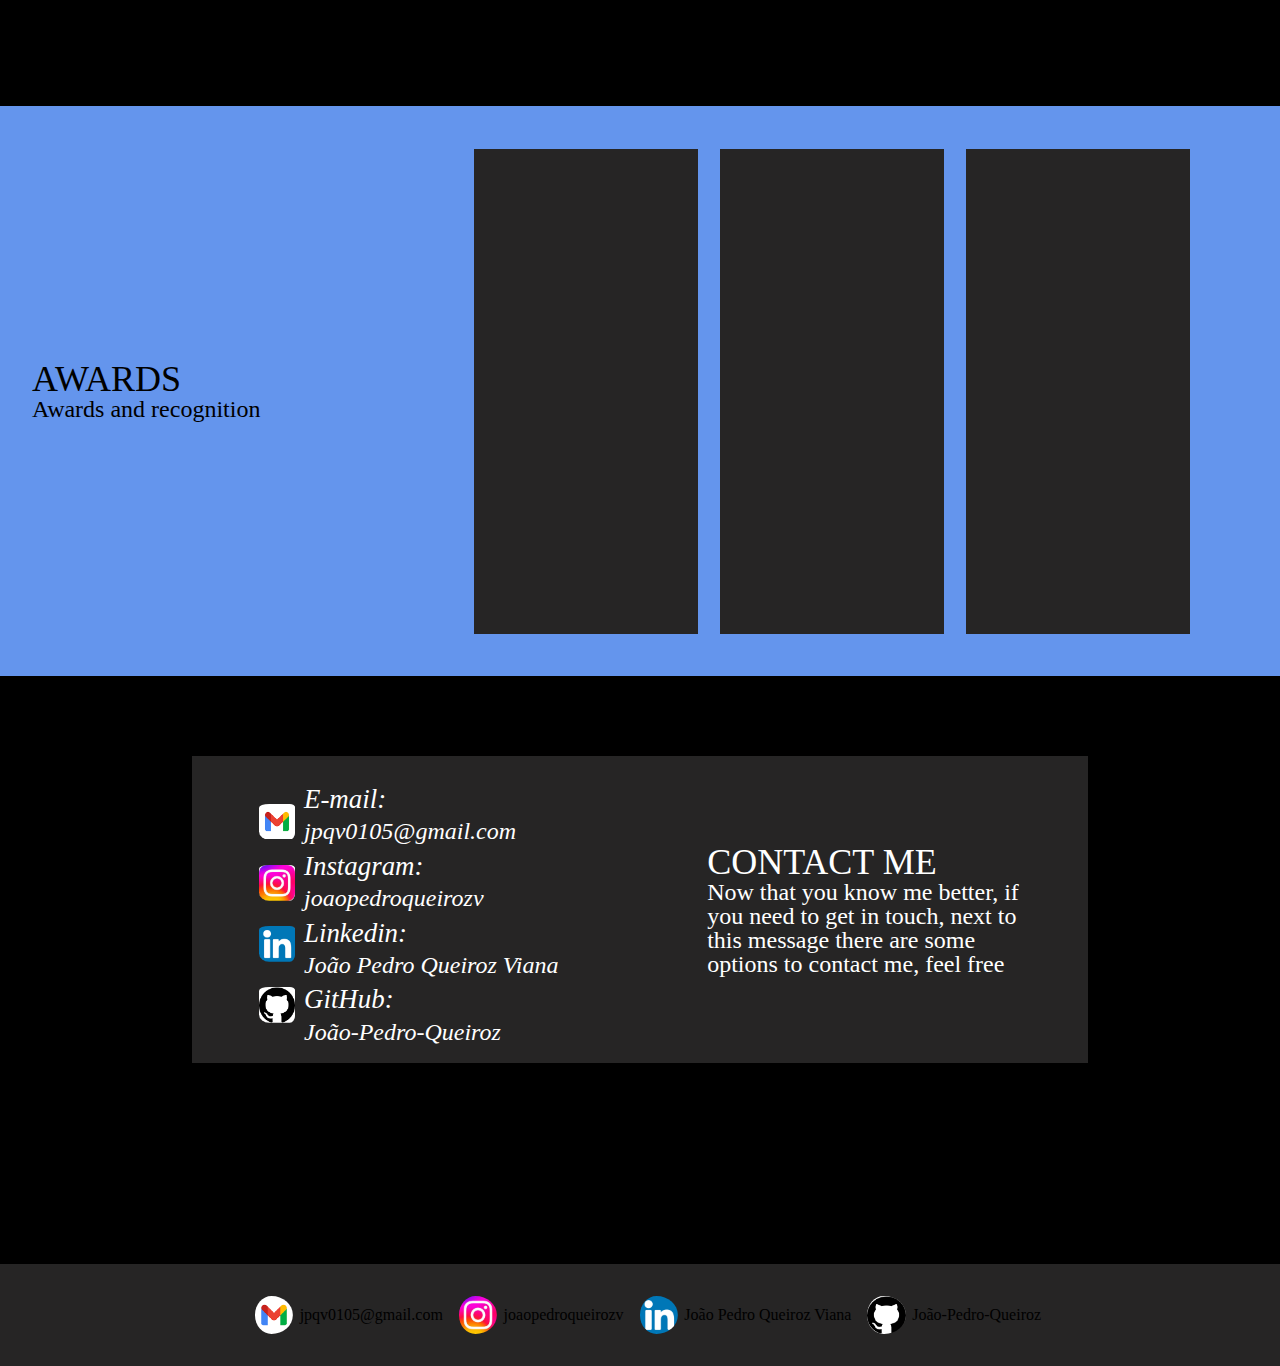
==== commit 0a71ee7d: "footer concluído" ====
--- a/index.html
+++ b/index.html
@@ -23,6 +23,7 @@
         <section class="black-first">
             <figure>
                 <img class="photo"  src="img/Portfólio.jpg" alt="João Pedro's photo">
+
                 <div class="name">
                     <h1> João Pedro Queiroz </h1>
                     <p class="body-black"> Computer Science Student </p>
@@ -40,6 +41,7 @@
                     <h3 class="title-black"> E-mail: </h3>
                     <p class="body-black"> jpqv0105@gmail.com </p>
                 </div>
+
                 <div class="about">
                     <h2  class="title-black"> ABOUT ME </h2>
                     <p class="body-black text-about">
@@ -67,13 +69,16 @@
                 <h2 class="title-black"> EXPERIENCES </h2>
                 <p class="body-black"> Experiences in professional occupations </p>
             </div>
+
             <div class="projects">
                 <div class="project">
                    
                 </div>
+
                 <div class="project">
 
                 </div>
+
                 <div class="project">
 
                 </div>
@@ -85,13 +90,16 @@
                 <h2 class="title"> PROJECTS </h2>
                 <p class="body"> Projects carried out and GitHub repositories </p>
             </div>
+
             <div class="projects">
                 <div class="project">
                    
                 </div>
+
                 <div class="project">
 
                 </div>
+
                 <div class="project">
 
                 </div>
@@ -112,22 +120,21 @@
                 <h2 class="title"> AWARDS </h2>
                 <p class="body"> Awards and recognition </p>
             </div>
+
             <div class="projects">
                 <div class="project">
                    
                 </div>
+
                 <div class="project">
 
                 </div>
+
                 <div class="project">
 
                 </div>
             </div>
         </section>
-
-    </body>
-
-    <footer>
 
         <section class="black-first">
             <div class="complete">
@@ -148,6 +155,7 @@
                         <img class="icon"  src="img/GitHub.png" alt="GitHub's icon">
                     </a>
                 </div>
+
                 <div class="informations">
                     <h3 class="title-black"> E-mail: </h3>
                     <p class="body-black"> jpqv0105@gmail.com </p>
@@ -158,6 +166,7 @@
                     <h3 class="title-black"> GitHub: </h3>
                     <p class="body-black"> João-Pedro-Queiroz </p>
                 </div>
+
                 <div class="about">
                     <h2 class="title-black"> CONTACT ME </h2>
                     <p class="body-black text-about"> 
@@ -167,7 +176,18 @@
                 </div>
             </div>
         </section>
+    </body>
 
+    <footer>
+       <div class="footer">
+            <img src="img/Gmail.png" alt="Gmail's icon">
+            <p> jpqv0105@gmail.com </p>
+            <img src="img/Instagram.jpeg" alt="Instagram's icon">
+            <p> joaopedroqueirozv </p>
+            <img src="img/Linkedin.png" alt="Linkedin's icon">
+            <p> João Pedro Queiroz Viana </p>
+            <img src="img/GitHub.png" alt="GitHub's icon">
+            <p> João-Pedro-Queiroz </p>
+       </div>
     </footer>
-
 </html>--- a/style/style.css
+++ b/style/style.css
@@ -194,3 +194,22 @@
     padding: 0.5rem 0.3rem 0.2rem 0rem;
     margin: 0.5Rem 0.3rem 0.2rem 0rem;
 }
+
+footer{
+    background-color: rgb(38, 37, 37);
+    color: black;
+}
+
+.footer{
+    display: flex;
+    flex-direction: row;
+    justify-content: center;
+    align-items: center;
+}
+
+footer img{
+    border-radius: 50%;
+    width: 3%;
+    margin: 1rem 0.2rem 1rem 0.5rem;
+    padding: 1rem 0.2rem 1rem 0.5rem;
+}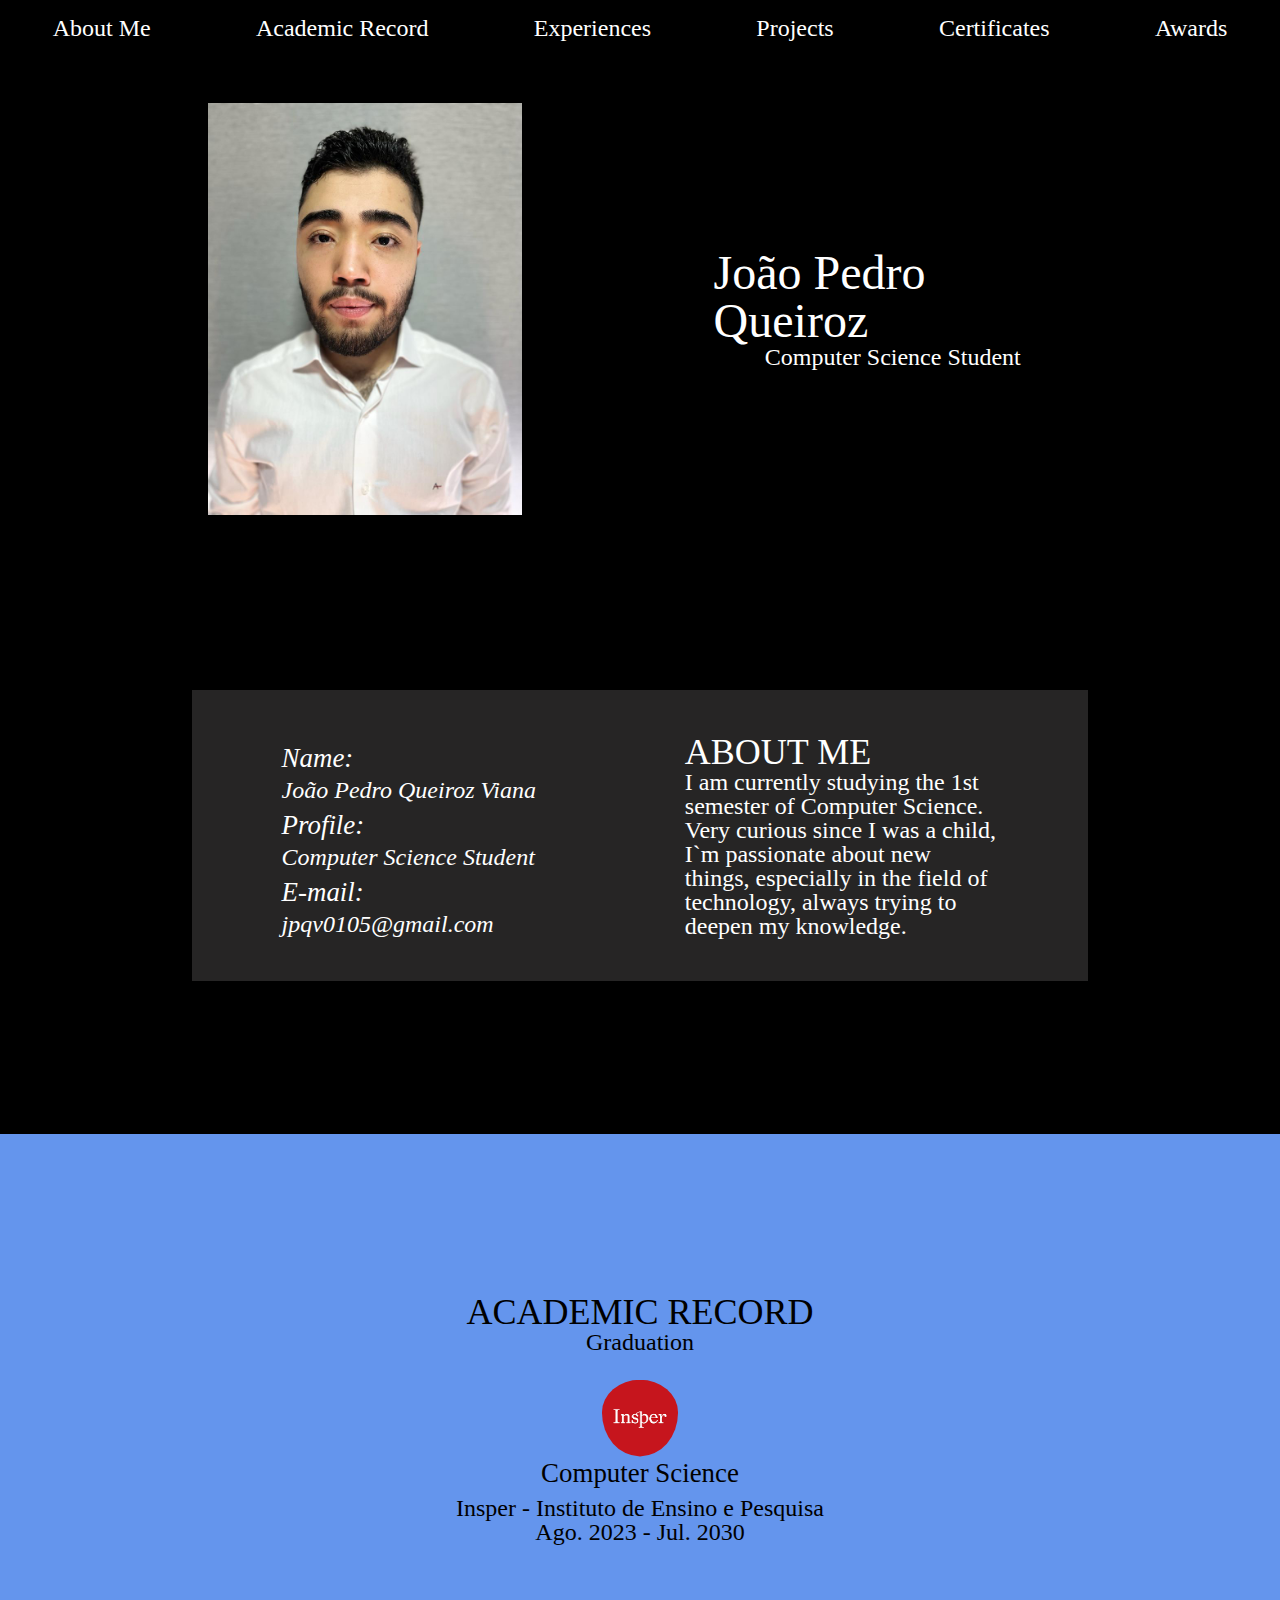
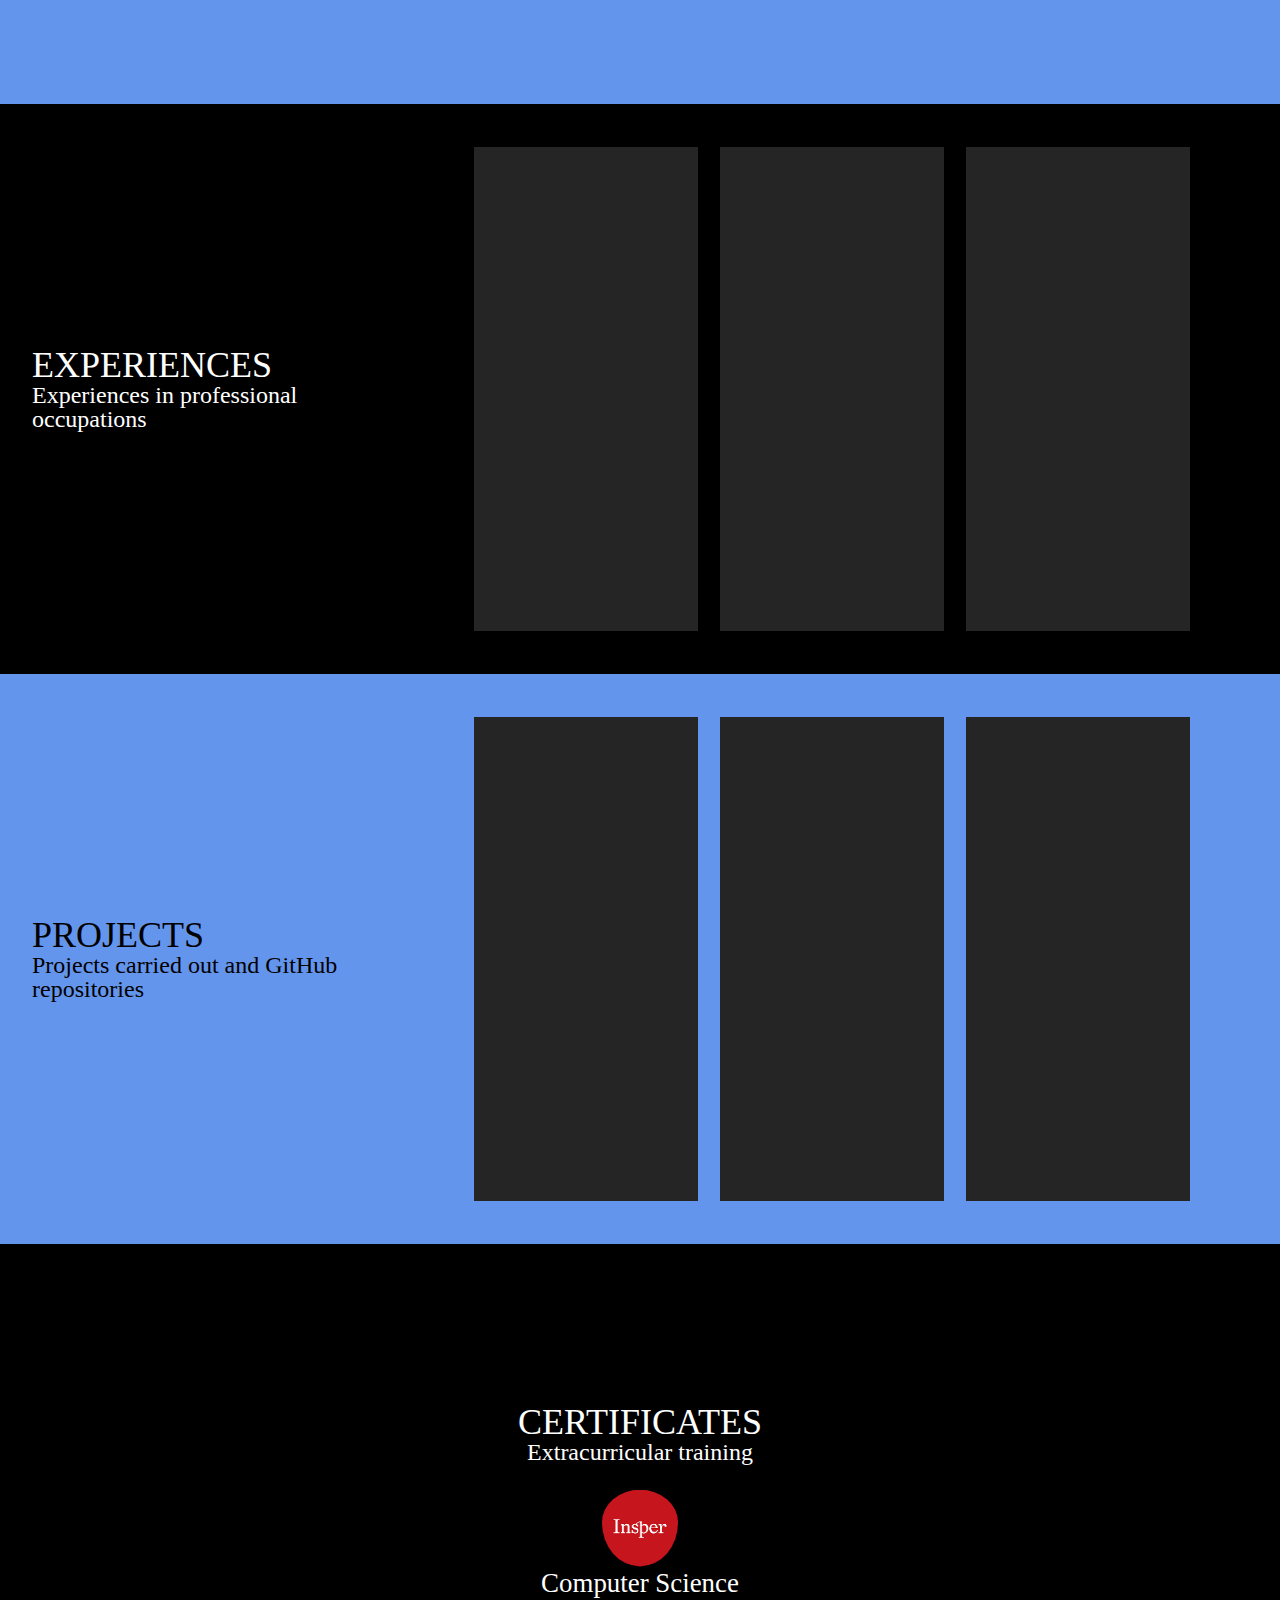
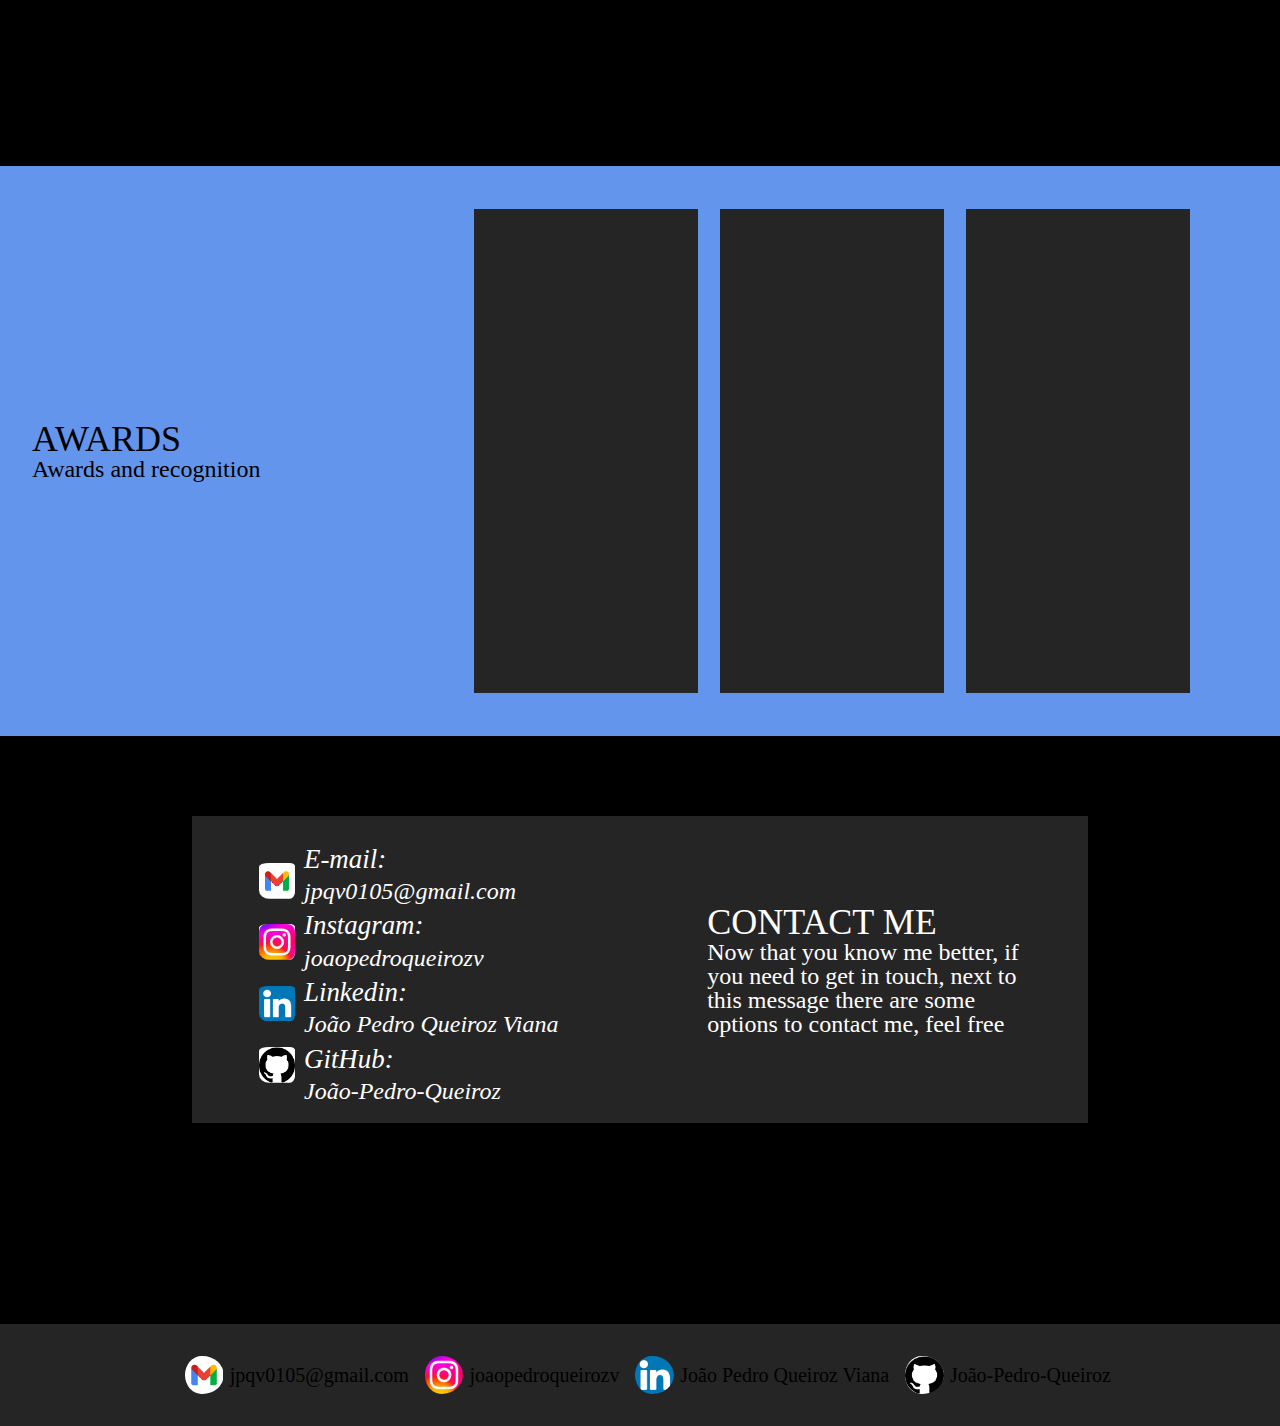
==== commit 976aa642: "arrumando o HTML" ====
--- a/index.html
+++ b/index.html
@@ -9,16 +9,15 @@
         <link rel="stylesheet" href="style/style.css">
     </head>
 
-    <header class="pai">
-        <p class="filho"> About Me </p>
-        <p class="filho"> Academic Record </p>
-        <p class="filho"> Experiences </p>
-        <p class="filho"> Projects </p>
-        <p class="filho"> Certificates </p>
-        <p class="filho"> Awards </p>
-    </header>
-
     <body>
+        <header class="pai">
+            <p class="filho"> About Me </p>
+            <p class="filho"> Academic Record </p>
+            <p class="filho"> Experiences </p>
+            <p class="filho"> Projects </p>
+            <p class="filho"> Certificates </p>
+            <p class="filho"> Awards </p>
+        </header>
 
         <section class="black-first">
             <figure>
@@ -176,18 +175,18 @@
                 </div>
             </div>
         </section>
+        
+        <footer>
+            <div class="footer">
+                 <img src="img/Gmail.png" alt="Gmail's icon">
+                 <p> jpqv0105@gmail.com </p>
+                 <img src="img/Instagram.jpeg" alt="Instagram's icon">
+                 <p> joaopedroqueirozv </p>
+                 <img src="img/Linkedin.png" alt="Linkedin's icon">
+                 <p> João Pedro Queiroz Viana </p>
+                 <img src="img/GitHub.png" alt="GitHub's icon">
+                 <p> João-Pedro-Queiroz </p>
+            </div>
+         </footer>
     </body>
-
-    <footer>
-       <div class="footer">
-            <img src="img/Gmail.png" alt="Gmail's icon">
-            <p> jpqv0105@gmail.com </p>
-            <img src="img/Instagram.jpeg" alt="Instagram's icon">
-            <p> joaopedroqueirozv </p>
-            <img src="img/Linkedin.png" alt="Linkedin's icon">
-            <p> João Pedro Queiroz Viana </p>
-            <img src="img/GitHub.png" alt="GitHub's icon">
-            <p> João-Pedro-Queiroz </p>
-       </div>
-    </footer>
 </html>--- a/style/style.css
+++ b/style/style.css
@@ -68,7 +68,7 @@
 
 .photo{
     height: 90%;
-    width: 30%;
+    width: 35%;
     padding: 0.5rem 3rem 0.5rem 0.5rem;
     margin: 0.5rem 3rem 0.5rem 0.5rem;
 }
@@ -212,4 +212,8 @@
     width: 3%;
     margin: 1rem 0.2rem 1rem 0.5rem;
     padding: 1rem 0.2rem 1rem 0.5rem;
+}
+
+footer p{
+    font-size: 125%;
 }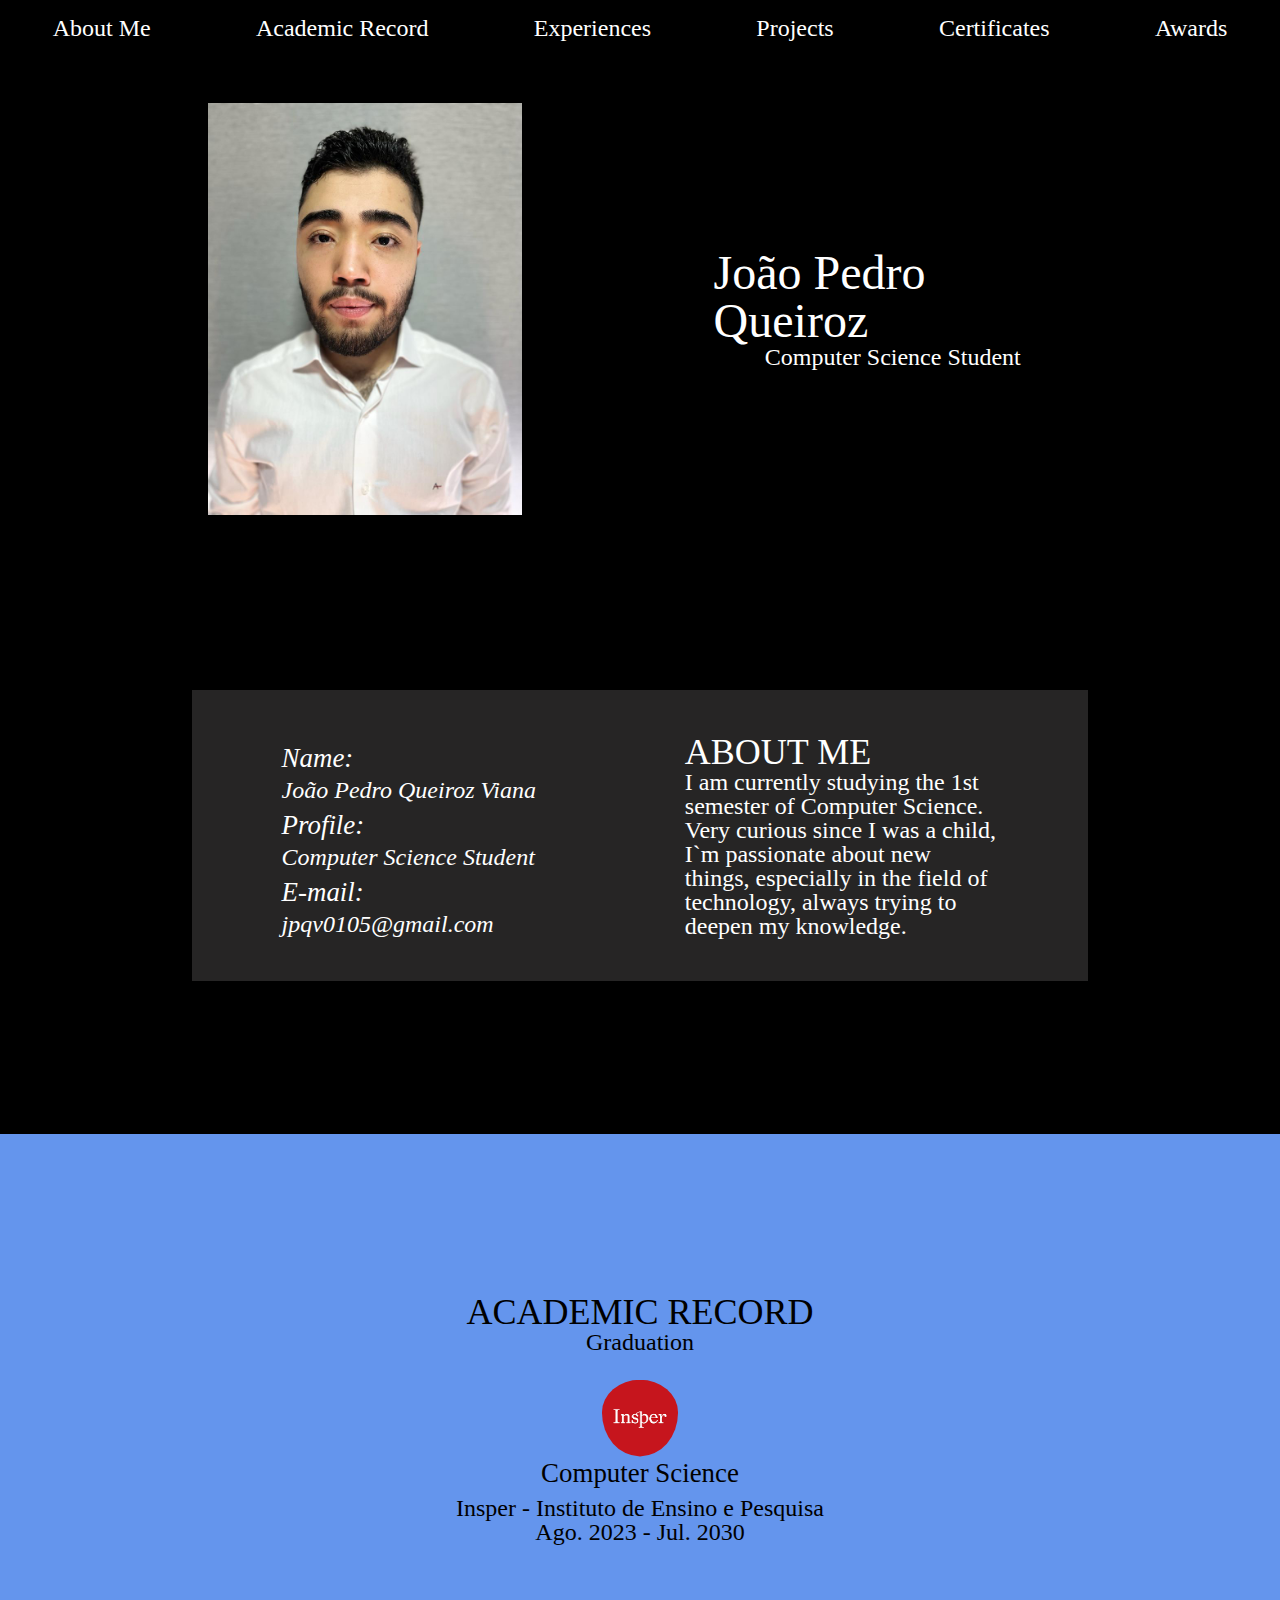
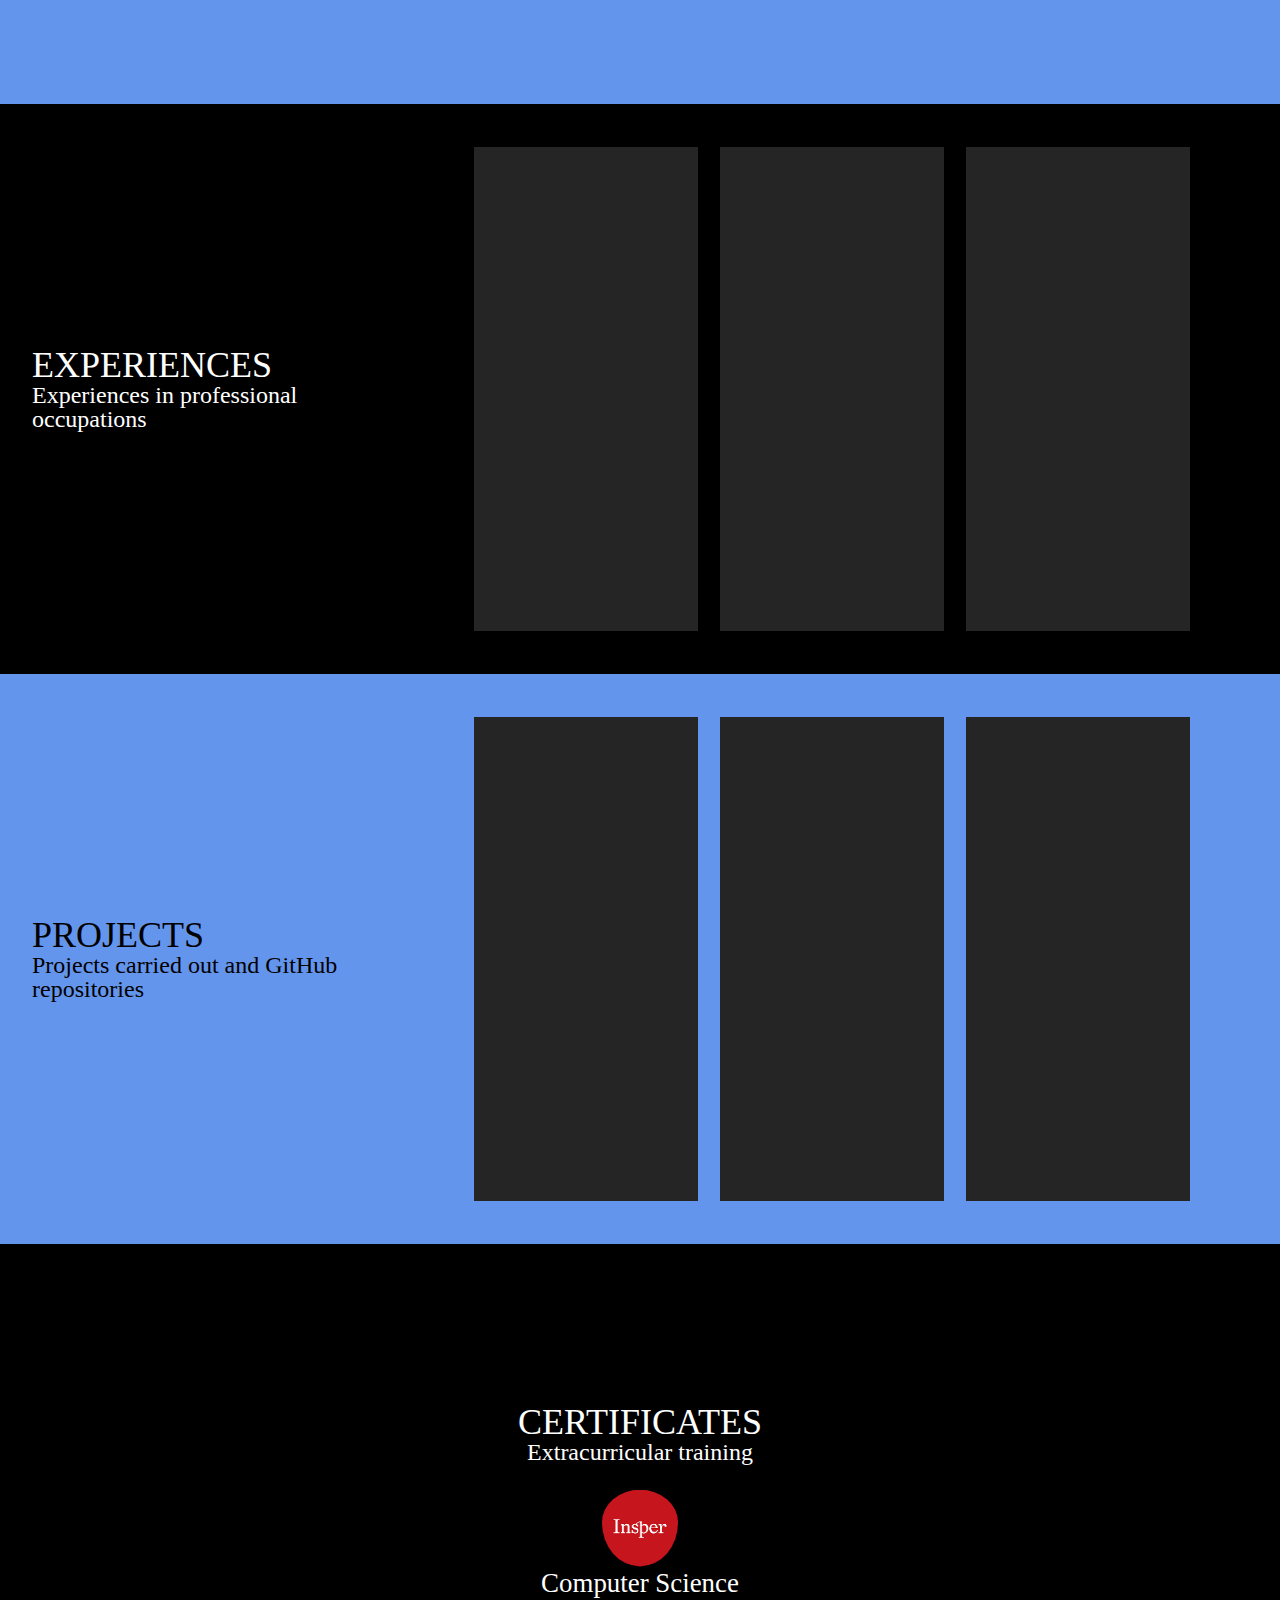
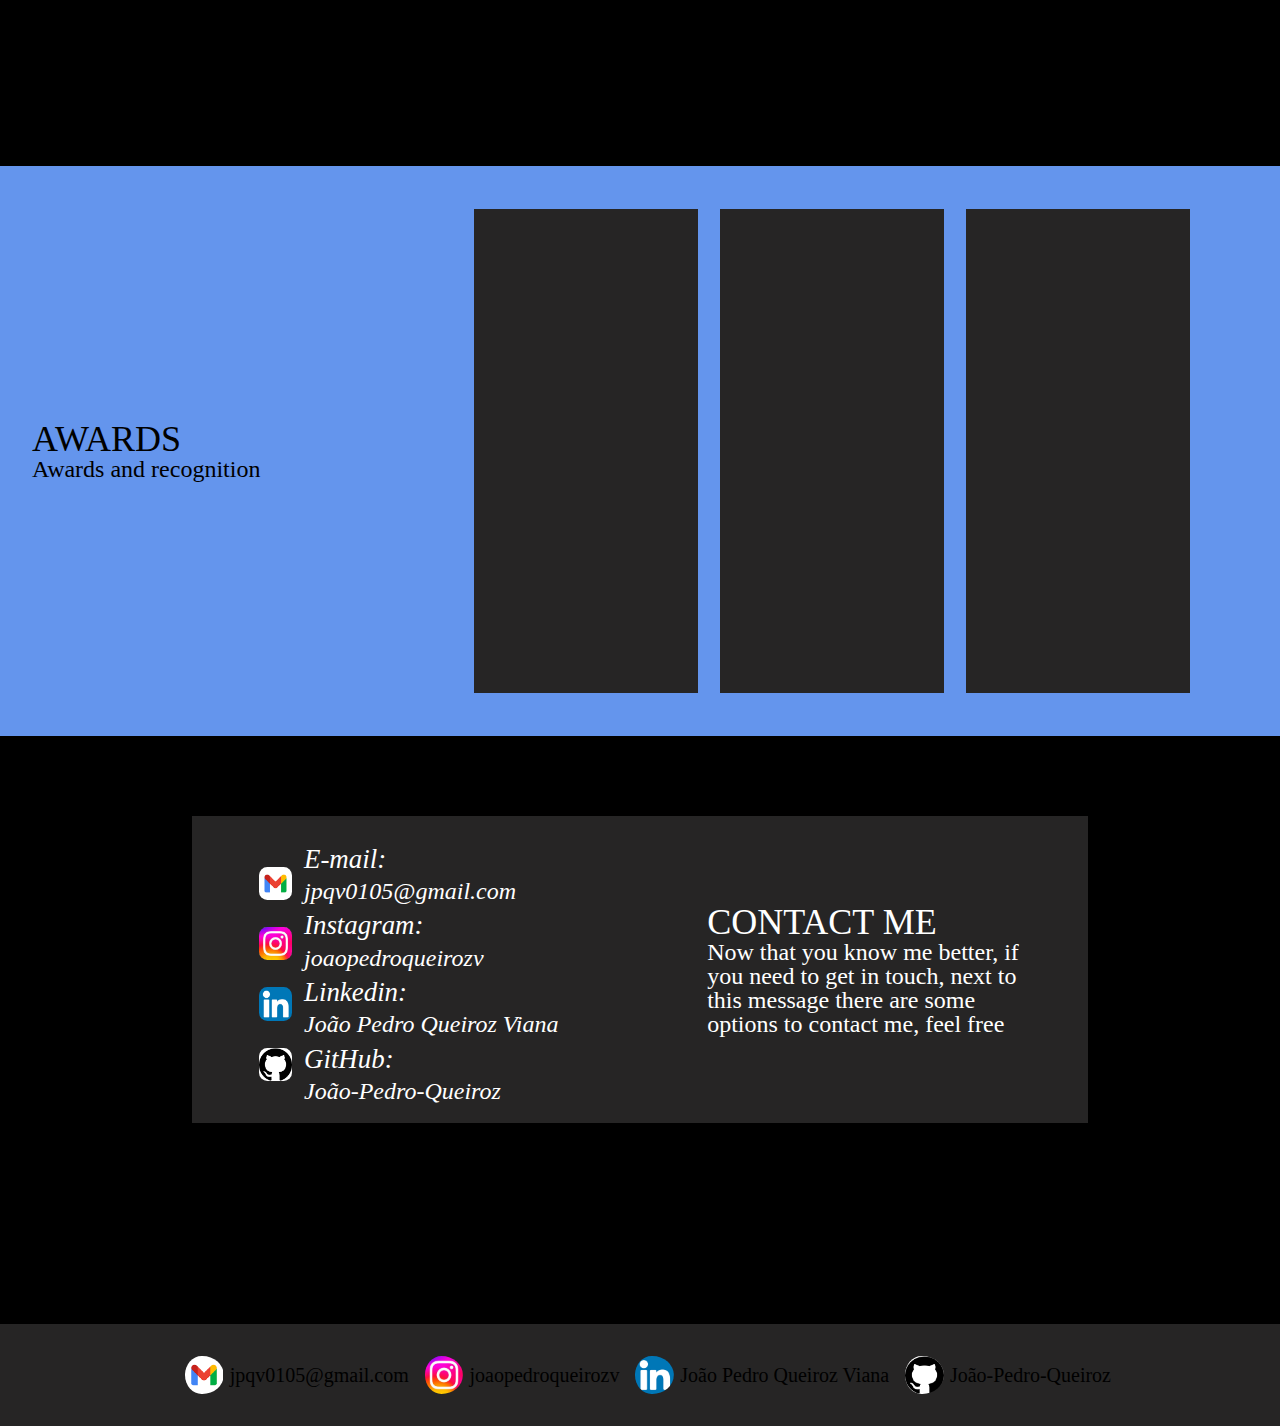
==== commit 46a58352: "arrumando links" ====
--- a/index.html
+++ b/index.html
@@ -138,19 +138,19 @@
         <section class="black-first">
             <div class="complete">
                 <div class="icons">
-                    <a href="mailto:jpqv0105@gmail.com?subject=Portfolio-Interest&body=Hello,%20I%20saw%20your%20portfolio%20and%20I'm%20interested%20in%20knowing%20a%20little%20more%20about%20you%20.">
+                    <a class="link1" href="mailto:jpqv0105@gmail.com?subject=Portfolio-Interest&body=Hello,%20I%20saw%20your%20portfolio%20and%20I'm%20interested%20in%20knowing%20a%20little%20more%20about%20you%20.">
                         <img class="icon"  src="img/Gmail.png" alt="Gmail's icon">
                     </a>
 
-                    <a href="https://www.instagram.com/joaopedroqueirozv/">
+                    <a class="link1" href="https://www.instagram.com/joaopedroqueirozv/">
                         <img class="icon"  src="img/Instagram.jpeg" alt="Instagram's icon">
                     </a>
 
-                    <a href="https://www.linkedin.com/in/jo%C3%A3o-pedro-queiroz-viana-990239271/">
+                    <a class="link1" href="https://www.linkedin.com/in/jo%C3%A3o-pedro-queiroz-viana-990239271/">
                         <img class="icon"  src="img/Linkedin.png" alt="Linkedin's icon">
                     </a>
 
-                    <a href="https://github.com/Joao-Pedro-Queiroz">
+                    <a class="link1" href="https://github.com/Joao-Pedro-Queiroz">
                         <img class="icon"  src="img/GitHub.png" alt="GitHub's icon">
                     </a>
                 </div>
--- a/style/style.css
+++ b/style/style.css
@@ -187,12 +187,14 @@
     width: 5%;
 }
 
+.link1{
+    margin: 1.1rem 0.2rem 0.4rem 0rem;
+}
+
 .icon{
     border-radius: 25%;
     height: 35%;
     width: 80%;
-    padding: 0.5rem 0.3rem 0.2rem 0rem;
-    margin: 0.5Rem 0.3rem 0.2rem 0rem;
 }
 
 footer{
